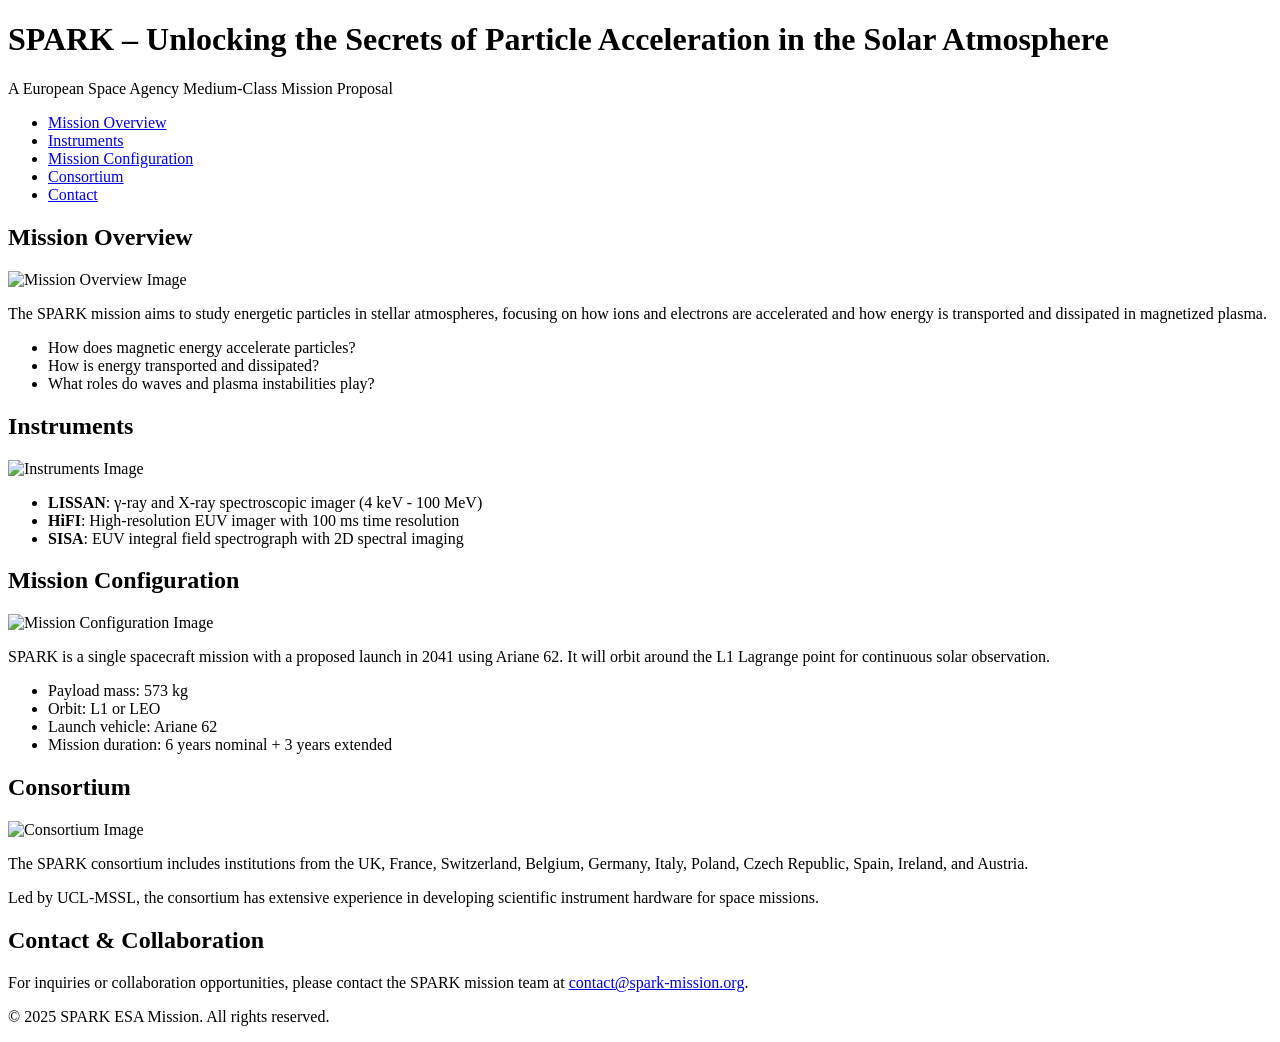
==== index.html @ cc2f571e "Add files via upload" ====
<!DOCTYPE html>
<html lang="en">
<head>
    <meta charset="UTF-8">
    <title>SPARK ESA Mission</title>
    <meta name="viewport" content="width=device-width, initial-scale=1.0">
    <link rel="stylesheet" href="assets/css/style.css">
</head>
<body>
    <header>
        <h1>SPARK – Unlocking the Secrets of Particle Acceleration in the Solar Atmosphere</h1>
        <p>A European Space Agency Medium-Class Mission Proposal</p>
    </header>

    <nav>
        <ul>
            <li><a href="#overview">Mission Overview</a></li>
            <li><a href="#instruments">Instruments</a></li>
            <li><a href="#configuration">Mission Configuration</a></li>
            <li><a href="#consortium">Consortium</a></li>
            <li><a href="#contact">Contact</a></li>
        </ul>
    </nav>

    <section id="overview">
        <h2>Mission Overview</h2>
        <img src="assets/images/placeholder_overview.jpg" alt="Mission Overview Image">
        <p>The SPARK mission aims to study energetic particles in stellar atmospheres, focusing on how ions and electrons are accelerated and how energy is transported and dissipated in magnetized plasma.</p>
        <ul>
            <li>How does magnetic energy accelerate particles?</li>
            <li>How is energy transported and dissipated?</li>
            <li>What roles do waves and plasma instabilities play?</li>
        </ul>
    </section>

    <section id="instruments">
        <h2>Instruments</h2>
        <img src="assets/images/placeholder_instruments.jpg" alt="Instruments Image">
        <ul>
            <li><strong>LISSAN</strong>: γ-ray and X-ray spectroscopic imager (4 keV - 100 MeV)</li>
            <li><strong>HiFI</strong>: High-resolution EUV imager with 100 ms time resolution</li>
            <li><strong>SISA</strong>: EUV integral field spectrograph with 2D spectral imaging</li>
        </ul>
    </section>

    <section id="configuration">
        <h2>Mission Configuration</h2>
        <img src="assets/images/placeholder_configuration.jpg" alt="Mission Configuration Image">
        <p>SPARK is a single spacecraft mission with a proposed launch in 2041 using Ariane 62. It will orbit around the L1 Lagrange point for continuous solar observation.</p>
        <ul>
            <li>Payload mass: 573 kg</li>
            <li>Orbit: L1 or LEO</li>
            <li>Launch vehicle: Ariane 62</li>
            <li>Mission duration: 6 years nominal + 3 years extended</li>
        </ul>
    </section>

    <section id="consortium">
        <h2>Consortium</h2>
        <img src="assets/images/placeholder_consortium.jpg" alt="Consortium Image">
        <p>The SPARK consortium includes institutions from the UK, France, Switzerland, Belgium, Germany, Italy, Poland, Czech Republic, Spain, Ireland, and Austria.</p>
        <p>Led by UCL-MSSL, the consortium has extensive experience in developing scientific instrument hardware for space missions.</p>
    </section>

    <section id="contact">
        <h2>Contact & Collaboration</h2>
        <p>For inquiries or collaboration opportunities, please contact the SPARK mission team at <a href="mailto:contact@spark-mission.org">contact@spark-mission.org</a>.</p>
    </section>

    <footer>
        <p>&copy; 2025 SPARK ESA Mission. All rights reserved.</p>
    </footer>

    <script src="assets/js/script.js"></script>
</body>
</html>
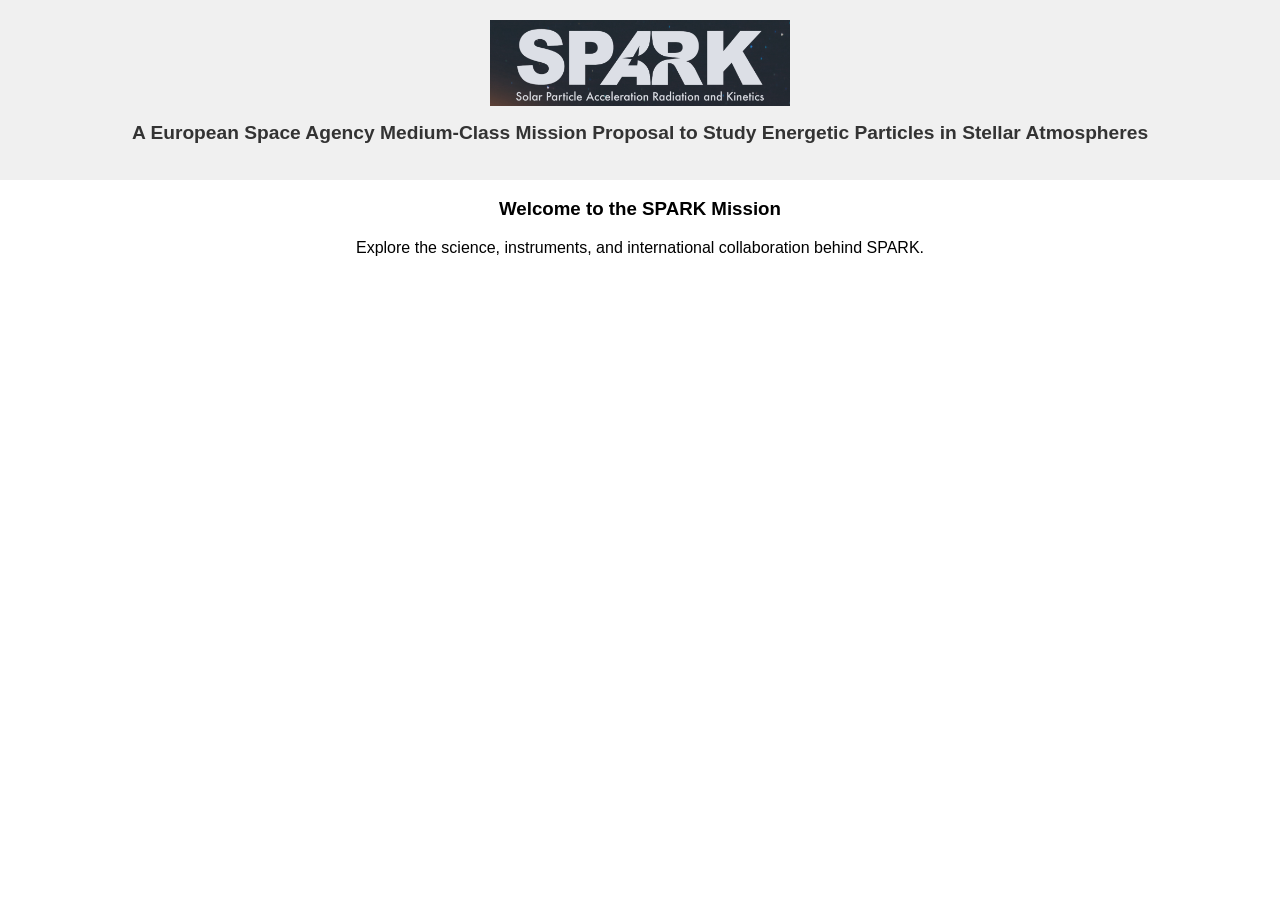
==== commit ae3b440a: "Add files via upload" ====
--- a/index.html
+++ b/index.html
@@ -2,75 +2,19 @@
 <html lang="en">
 <head>
     <meta charset="UTF-8">
-    <title>SPARK ESA Mission</title>
-    <meta name="viewport" content="width=device-width, initial-scale=1.0">
+    <title>SPARK Mission</title>
     <link rel="stylesheet" href="assets/css/style.css">
 </head>
 <body>
     <header>
-        <h1>SPARK – Unlocking the Secrets of Particle Acceleration in the Solar Atmosphere</h1>
-        <p>A European Space Agency Medium-Class Mission Proposal</p>
+        <img src="assets/images/logo.png" alt="SPARK Logo" class="logo">
+        <h2 class="tagline">A European Space Agency Medium-Class Mission Proposal to Study Energetic Particles in Stellar Atmospheres</h2>
     </header>
-
-    <nav>
-        <ul>
-            <li><a href="#overview">Mission Overview</a></li>
-            <li><a href="#instruments">Instruments</a></li>
-            <li><a href="#configuration">Mission Configuration</a></li>
-            <li><a href="#consortium">Consortium</a></li>
-            <li><a href="#contact">Contact</a></li>
-        </ul>
-    </nav>
-
-    <section id="overview">
-        <h2>Mission Overview</h2>
-        <img src="assets/images/placeholder_overview.jpg" alt="Mission Overview Image">
-        <p>The SPARK mission aims to study energetic particles in stellar atmospheres, focusing on how ions and electrons are accelerated and how energy is transported and dissipated in magnetized plasma.</p>
-        <ul>
-            <li>How does magnetic energy accelerate particles?</li>
-            <li>How is energy transported and dissipated?</li>
-            <li>What roles do waves and plasma instabilities play?</li>
-        </ul>
-    </section>
-
-    <section id="instruments">
-        <h2>Instruments</h2>
-        <img src="assets/images/placeholder_instruments.jpg" alt="Instruments Image">
-        <ul>
-            <li><strong>LISSAN</strong>: γ-ray and X-ray spectroscopic imager (4 keV - 100 MeV)</li>
-            <li><strong>HiFI</strong>: High-resolution EUV imager with 100 ms time resolution</li>
-            <li><strong>SISA</strong>: EUV integral field spectrograph with 2D spectral imaging</li>
-        </ul>
-    </section>
-
-    <section id="configuration">
-        <h2>Mission Configuration</h2>
-        <img src="assets/images/placeholder_configuration.jpg" alt="Mission Configuration Image">
-        <p>SPARK is a single spacecraft mission with a proposed launch in 2041 using Ariane 62. It will orbit around the L1 Lagrange point for continuous solar observation.</p>
-        <ul>
-            <li>Payload mass: 573 kg</li>
-            <li>Orbit: L1 or LEO</li>
-            <li>Launch vehicle: Ariane 62</li>
-            <li>Mission duration: 6 years nominal + 3 years extended</li>
-        </ul>
-    </section>
-
-    <section id="consortium">
-        <h2>Consortium</h2>
-        <img src="assets/images/placeholder_consortium.jpg" alt="Consortium Image">
-        <p>The SPARK consortium includes institutions from the UK, France, Switzerland, Belgium, Germany, Italy, Poland, Czech Republic, Spain, Ireland, and Austria.</p>
-        <p>Led by UCL-MSSL, the consortium has extensive experience in developing scientific instrument hardware for space missions.</p>
-    </section>
-
-    <section id="contact">
-        <h2>Contact & Collaboration</h2>
-        <p>For inquiries or collaboration opportunities, please contact the SPARK mission team at <a href="mailto:contact@spark-mission.org">contact@spark-mission.org</a>.</p>
-    </section>
-
-    <footer>
-        <p>&copy; 2025 SPARK ESA Mission. All rights reserved.</p>
-    </footer>
-
-    <script src="assets/js/script.js"></script>
+    <main>
+        <section>
+            <h3>Welcome to the SPARK Mission</h3>
+            <p>Explore the science, instruments, and international collaboration behind SPARK.</p>
+        </section>
+    </main>
 </body>
 </html>
--- a/assets/css/style.css
+++ b/assets/css/style.css
@@ -0,0 +1,21 @@
+
+body {
+    font-family: Arial, sans-serif;
+    margin: 0;
+    padding: 0;
+    text-align: center;
+}
+header {
+    padding: 20px;
+    background-color: #f0f0f0;
+}
+.logo {
+    max-width: 300px;
+    height: auto;
+    display: block;
+    margin: 0 auto 10px auto;
+}
+.tagline {
+    font-size: 1.2em;
+    color: #333;
+}
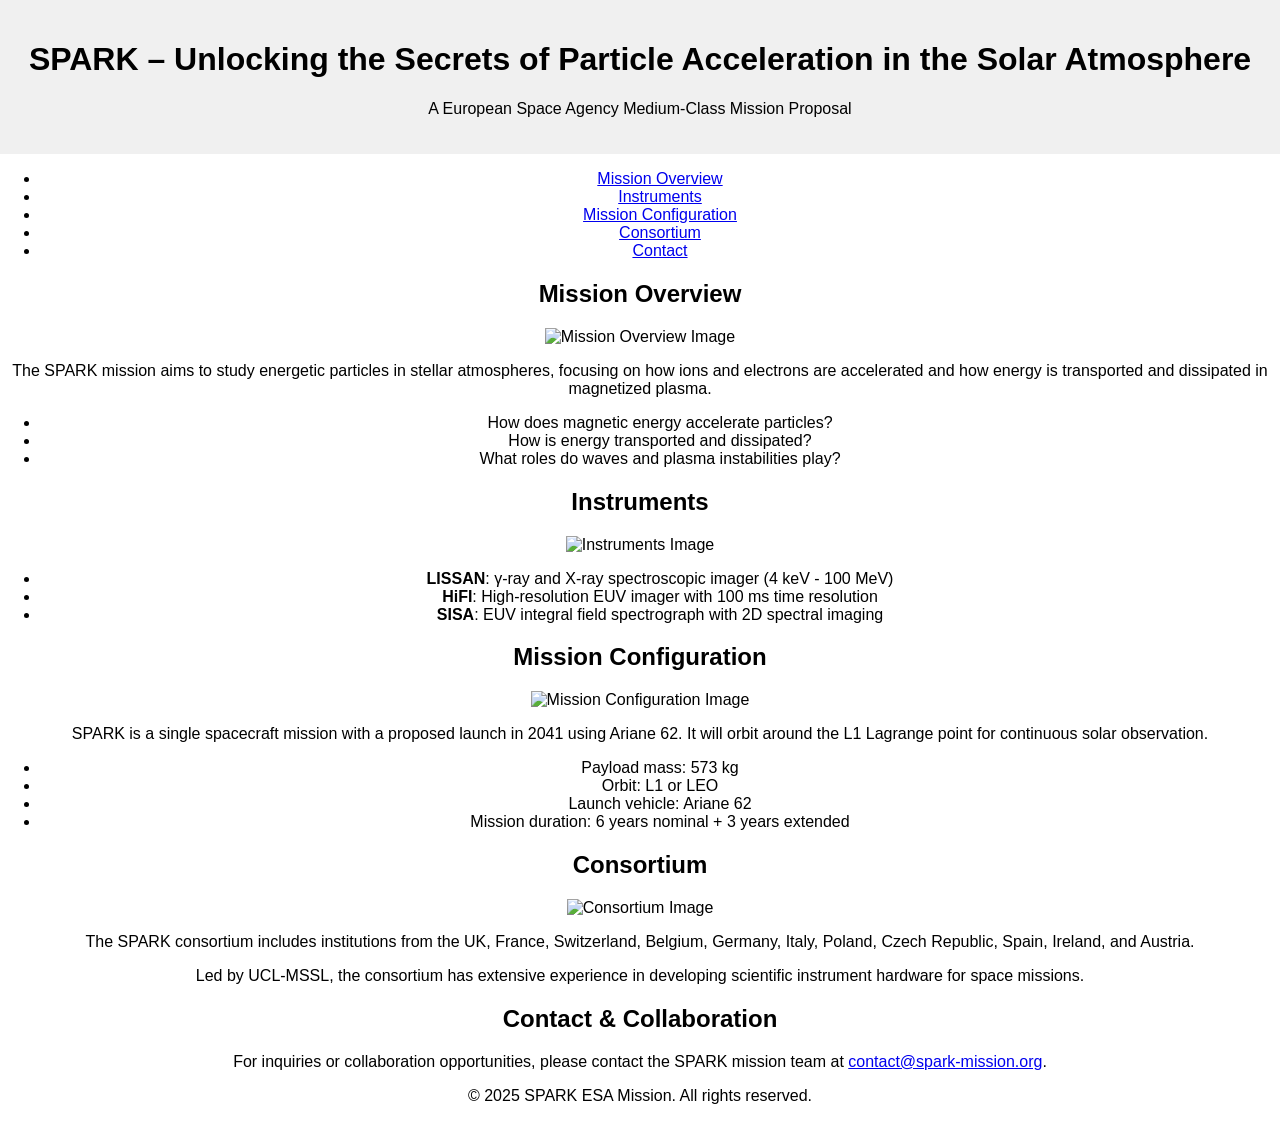
==== commit 3af3474e: "Add files via upload" ====
--- a/index.html
+++ b/index.html
@@ -2,19 +2,75 @@
 <html lang="en">
 <head>
     <meta charset="UTF-8">
-    <title>SPARK Mission</title>
+    <title>SPARK ESA Mission</title>
+    <meta name="viewport" content="width=device-width, initial-scale=1.0">
     <link rel="stylesheet" href="assets/css/style.css">
 </head>
 <body>
     <header>
-        <img src="assets/images/logo.png" alt="SPARK Logo" class="logo">
-        <h2 class="tagline">A European Space Agency Medium-Class Mission Proposal to Study Energetic Particles in Stellar Atmospheres</h2>
+        <h1>SPARK – Unlocking the Secrets of Particle Acceleration in the Solar Atmosphere</h1>
+        <p>A European Space Agency Medium-Class Mission Proposal</p>
     </header>
-    <main>
-        <section>
-            <h3>Welcome to the SPARK Mission</h3>
-            <p>Explore the science, instruments, and international collaboration behind SPARK.</p>
-        </section>
-    </main>
+
+    <nav>
+        <ul>
+            <li><a href="#overview">Mission Overview</a></li>
+            <li><a href="#instruments">Instruments</a></li>
+            <li><a href="#configuration">Mission Configuration</a></li>
+            <li><a href="#consortium">Consortium</a></li>
+            <li><a href="#contact">Contact</a></li>
+        </ul>
+    </nav>
+
+    <section id="overview">
+        <h2>Mission Overview</h2>
+        <img src="assets/images/placeholder_overview.jpg" alt="Mission Overview Image">
+        <p>The SPARK mission aims to study energetic particles in stellar atmospheres, focusing on how ions and electrons are accelerated and how energy is transported and dissipated in magnetized plasma.</p>
+        <ul>
+            <li>How does magnetic energy accelerate particles?</li>
+            <li>How is energy transported and dissipated?</li>
+            <li>What roles do waves and plasma instabilities play?</li>
+        </ul>
+    </section>
+
+    <section id="instruments">
+        <h2>Instruments</h2>
+        <img src="assets/images/placeholder_instruments.jpg" alt="Instruments Image">
+        <ul>
+            <li><strong>LISSAN</strong>: γ-ray and X-ray spectroscopic imager (4 keV - 100 MeV)</li>
+            <li><strong>HiFI</strong>: High-resolution EUV imager with 100 ms time resolution</li>
+            <li><strong>SISA</strong>: EUV integral field spectrograph with 2D spectral imaging</li>
+        </ul>
+    </section>
+
+    <section id="configuration">
+        <h2>Mission Configuration</h2>
+        <img src="assets/images/placeholder_configuration.jpg" alt="Mission Configuration Image">
+        <p>SPARK is a single spacecraft mission with a proposed launch in 2041 using Ariane 62. It will orbit around the L1 Lagrange point for continuous solar observation.</p>
+        <ul>
+            <li>Payload mass: 573 kg</li>
+            <li>Orbit: L1 or LEO</li>
+            <li>Launch vehicle: Ariane 62</li>
+            <li>Mission duration: 6 years nominal + 3 years extended</li>
+        </ul>
+    </section>
+
+    <section id="consortium">
+        <h2>Consortium</h2>
+        <img src="assets/images/placeholder_consortium.jpg" alt="Consortium Image">
+        <p>The SPARK consortium includes institutions from the UK, France, Switzerland, Belgium, Germany, Italy, Poland, Czech Republic, Spain, Ireland, and Austria.</p>
+        <p>Led by UCL-MSSL, the consortium has extensive experience in developing scientific instrument hardware for space missions.</p>
+    </section>
+
+    <section id="contact">
+        <h2>Contact & Collaboration</h2>
+        <p>For inquiries or collaboration opportunities, please contact the SPARK mission team at <a href="mailto:contact@spark-mission.org">contact@spark-mission.org</a>.</p>
+    </section>
+
+    <footer>
+        <p>&copy; 2025 SPARK ESA Mission. All rights reserved.</p>
+    </footer>
+
+    <script src="assets/js/script.js"></script>
 </body>
 </html>
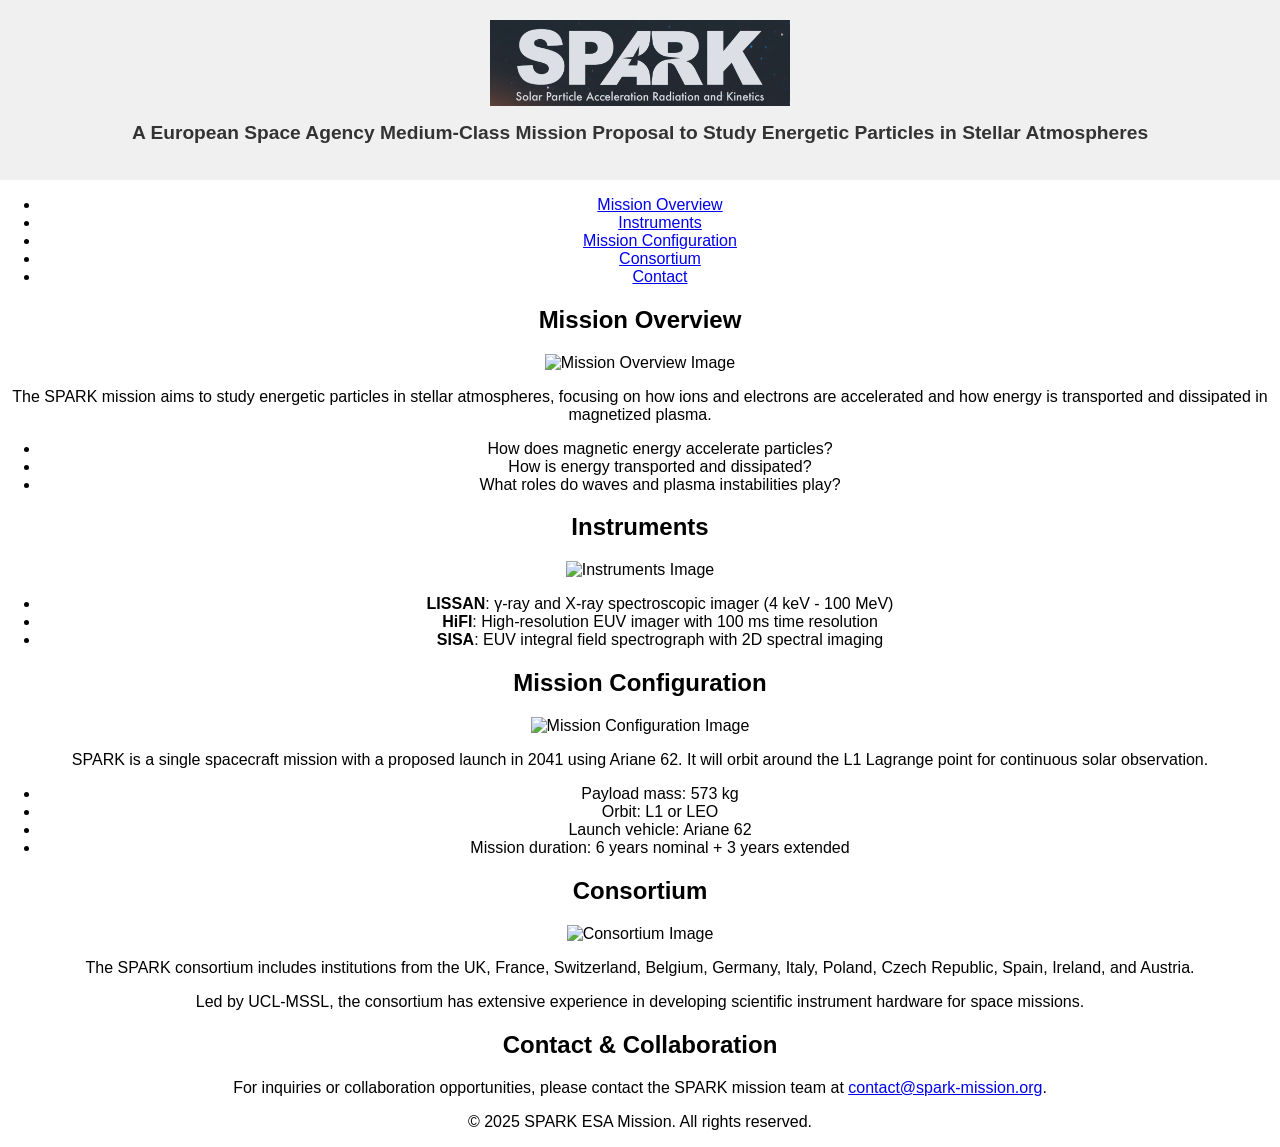
==== commit 00e339fe: "Revise header with logo and new tagline Updated header content to include logo and revised tagline." ====
--- a/index.html
+++ b/index.html
@@ -8,10 +8,9 @@
 </head>
 <body>
     <header>
-        <h1>SPARK – Unlocking the Secrets of Particle Acceleration in the Solar Atmosphere</h1>
-        <p>A European Space Agency Medium-Class Mission Proposal</p>
+        <img src="assets/images/logo.png" alt="SPARK Logo" class="logo">
+        <h2 class="tagline">A European Space Agency Medium-Class Mission Proposal to Study Energetic Particles in Stellar Atmospheres</h2>
     </header>
-
     <nav>
         <ul>
             <li><a href="#overview">Mission Overview</a></li>
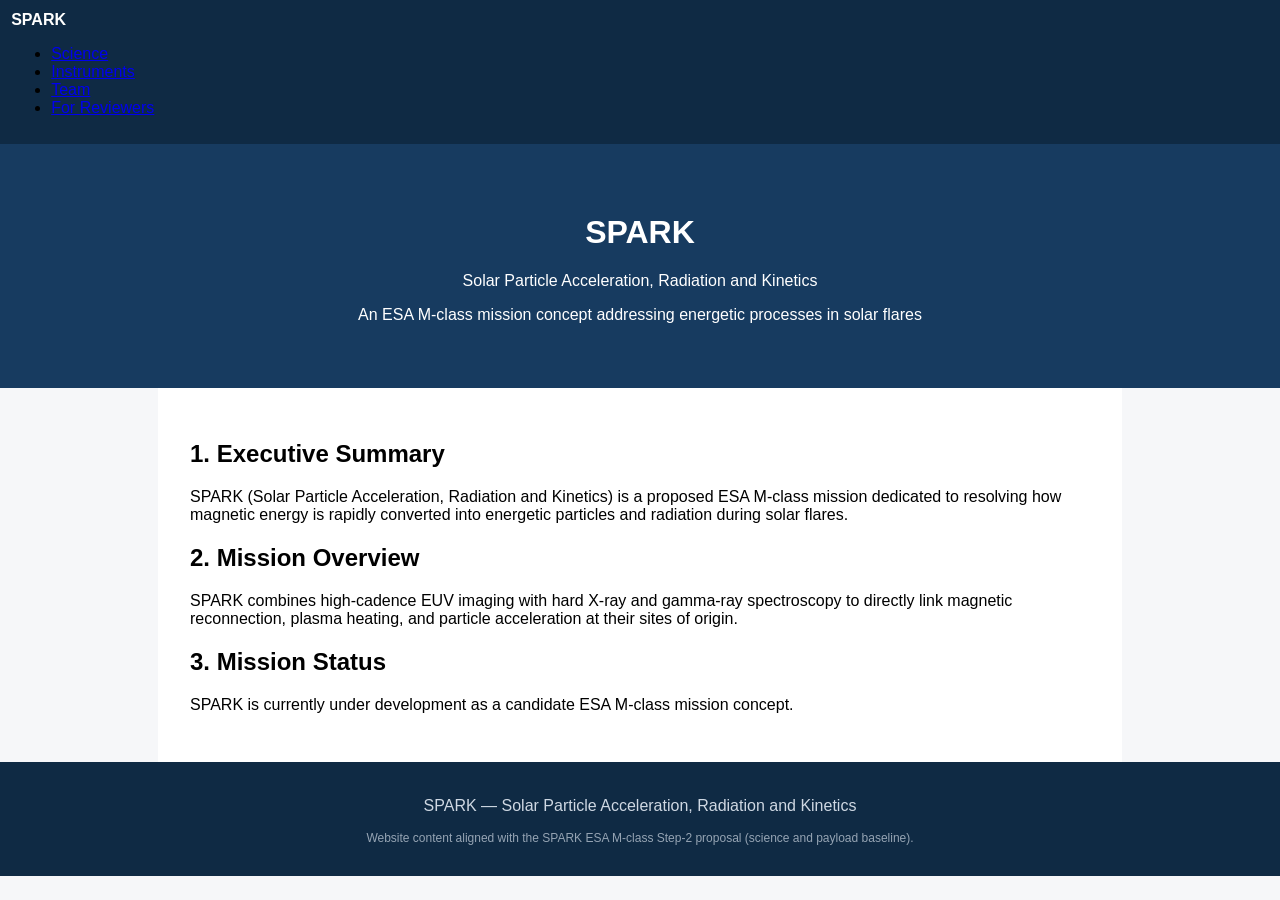
==== commit ffc8dd35: "Add files via upload" ====
--- a/index.html
+++ b/index.html
@@ -1,75 +1,46 @@
+
 <!DOCTYPE html>
 <html lang="en">
 <head>
-    <meta charset="UTF-8">
-    <title>SPARK ESA Mission</title>
-    <meta name="viewport" content="width=device-width, initial-scale=1.0">
-    <link rel="stylesheet" href="assets/css/style.css">
+<meta charset="UTF-8">
+<meta name="viewport" content="width=device-width, initial-scale=1">
+<title>SPARK — ESA M-class Mission Concept</title>
+<link rel="stylesheet" href="assets/style.css">
 </head>
 <body>
-    <header>
-        <img src="assets/images/logo.png" alt="SPARK Logo" class="logo">
-        <h2 class="tagline">A European Space Agency Medium-Class Mission Proposal to Study Energetic Particles in Stellar Atmospheres</h2>
-    </header>
-    <nav>
-        <ul>
-            <li><a href="#overview">Mission Overview</a></li>
-            <li><a href="#instruments">Instruments</a></li>
-            <li><a href="#configuration">Mission Configuration</a></li>
-            <li><a href="#consortium">Consortium</a></li>
-            <li><a href="#contact">Contact</a></li>
-        </ul>
-    </nav>
-
-    <section id="overview">
-        <h2>Mission Overview</h2>
-        <img src="assets/images/placeholder_overview.jpg" alt="Mission Overview Image">
-        <p>The SPARK mission aims to study energetic particles in stellar atmospheres, focusing on how ions and electrons are accelerated and how energy is transported and dissipated in magnetized plasma.</p>
-        <ul>
-            <li>How does magnetic energy accelerate particles?</li>
-            <li>How is energy transported and dissipated?</li>
-            <li>What roles do waves and plasma instabilities play?</li>
-        </ul>
-    </section>
-
-    <section id="instruments">
-        <h2>Instruments</h2>
-        <img src="assets/images/placeholder_instruments.jpg" alt="Instruments Image">
-        <ul>
-            <li><strong>LISSAN</strong>: γ-ray and X-ray spectroscopic imager (4 keV - 100 MeV)</li>
-            <li><strong>HiFI</strong>: High-resolution EUV imager with 100 ms time resolution</li>
-            <li><strong>SISA</strong>: EUV integral field spectrograph with 2D spectral imaging</li>
-        </ul>
-    </section>
-
-    <section id="configuration">
-        <h2>Mission Configuration</h2>
-        <img src="assets/images/placeholder_configuration.jpg" alt="Mission Configuration Image">
-        <p>SPARK is a single spacecraft mission with a proposed launch in 2041 using Ariane 62. It will orbit around the L1 Lagrange point for continuous solar observation.</p>
-        <ul>
-            <li>Payload mass: 573 kg</li>
-            <li>Orbit: L1 or LEO</li>
-            <li>Launch vehicle: Ariane 62</li>
-            <li>Mission duration: 6 years nominal + 3 years extended</li>
-        </ul>
-    </section>
-
-    <section id="consortium">
-        <h2>Consortium</h2>
-        <img src="assets/images/placeholder_consortium.jpg" alt="Consortium Image">
-        <p>The SPARK consortium includes institutions from the UK, France, Switzerland, Belgium, Germany, Italy, Poland, Czech Republic, Spain, Ireland, and Austria.</p>
-        <p>Led by UCL-MSSL, the consortium has extensive experience in developing scientific instrument hardware for space missions.</p>
-    </section>
-
-    <section id="contact">
-        <h2>Contact & Collaboration</h2>
-        <p>For inquiries or collaboration opportunities, please contact the SPARK mission team at <a href="mailto:contact@spark-mission.org">contact@spark-mission.org</a>.</p>
-    </section>
-
-    <footer>
-        <p>&copy; 2025 SPARK ESA Mission. All rights reserved.</p>
-    </footer>
-
-    <script src="assets/js/script.js"></script>
+<nav class="navbar">
+  <div class="nav-container">
+    <a class="brand" href="index.html">SPARK</a>
+    <ul class="nav-links">
+      <li><a href="science.html">Science</a></li>
+      <li><a href="instruments.html">Instruments</a></li>
+      <li><a href="team.html">Team</a></li>
+      <li><a href="reviewers.html">For Reviewers</a></li>
+    </ul>
+  </div>
+</nav>
+<header class="hero">
+<h1>SPARK</h1>
+<p class="subtitle">Solar Particle Acceleration, Radiation and Kinetics</p>
+<p>An ESA M-class mission concept addressing energetic processes in solar flares</p>
+</header>
+<main>
+<section>
+<h2>1. Executive Summary</h2>
+<p>SPARK (Solar Particle Acceleration, Radiation and Kinetics) is a proposed ESA M-class mission dedicated to resolving how magnetic energy is rapidly converted into energetic particles and radiation during solar flares.</p>
+</section>
+<section>
+<h2>2. Mission Overview</h2>
+<p>SPARK combines high-cadence EUV imaging with hard X-ray and gamma-ray spectroscopy to directly link magnetic reconnection, plasma heating, and particle acceleration at their sites of origin.</p>
+</section>
+<section id="status">
+<h2>3. Mission Status</h2>
+<p>SPARK is currently under development as a candidate ESA M-class mission concept.</p>
+</section>
+</main>
+<footer>
+<p>SPARK — Solar Particle Acceleration, Radiation and Kinetics</p>
+<p class="smallprint">Website content aligned with the SPARK ESA M-class Step-2 proposal (science and payload baseline).</p>
+</footer>
 </body>
 </html>
--- a/assets/style.css
+++ b/assets/style.css
@@ -0,0 +1,8 @@
+
+body{font-family:Arial,Helvetica,sans-serif;background:#f6f7f9;margin:0}
+.navbar{background:#0f2a44;padding:0.7rem}
+.brand{color:#fff;text-decoration:none;font-weight:bold}
+.hero{background:#173b60;color:#fff;padding:3rem;text-align:center}
+main{background:#fff;max-width:900px;margin:auto;padding:2rem}
+footer{background:#0f2a44;color:#cfd8e3;text-align:center;padding:1.2rem}
+.smallprint{font-size:0.75rem;opacity:0.7}
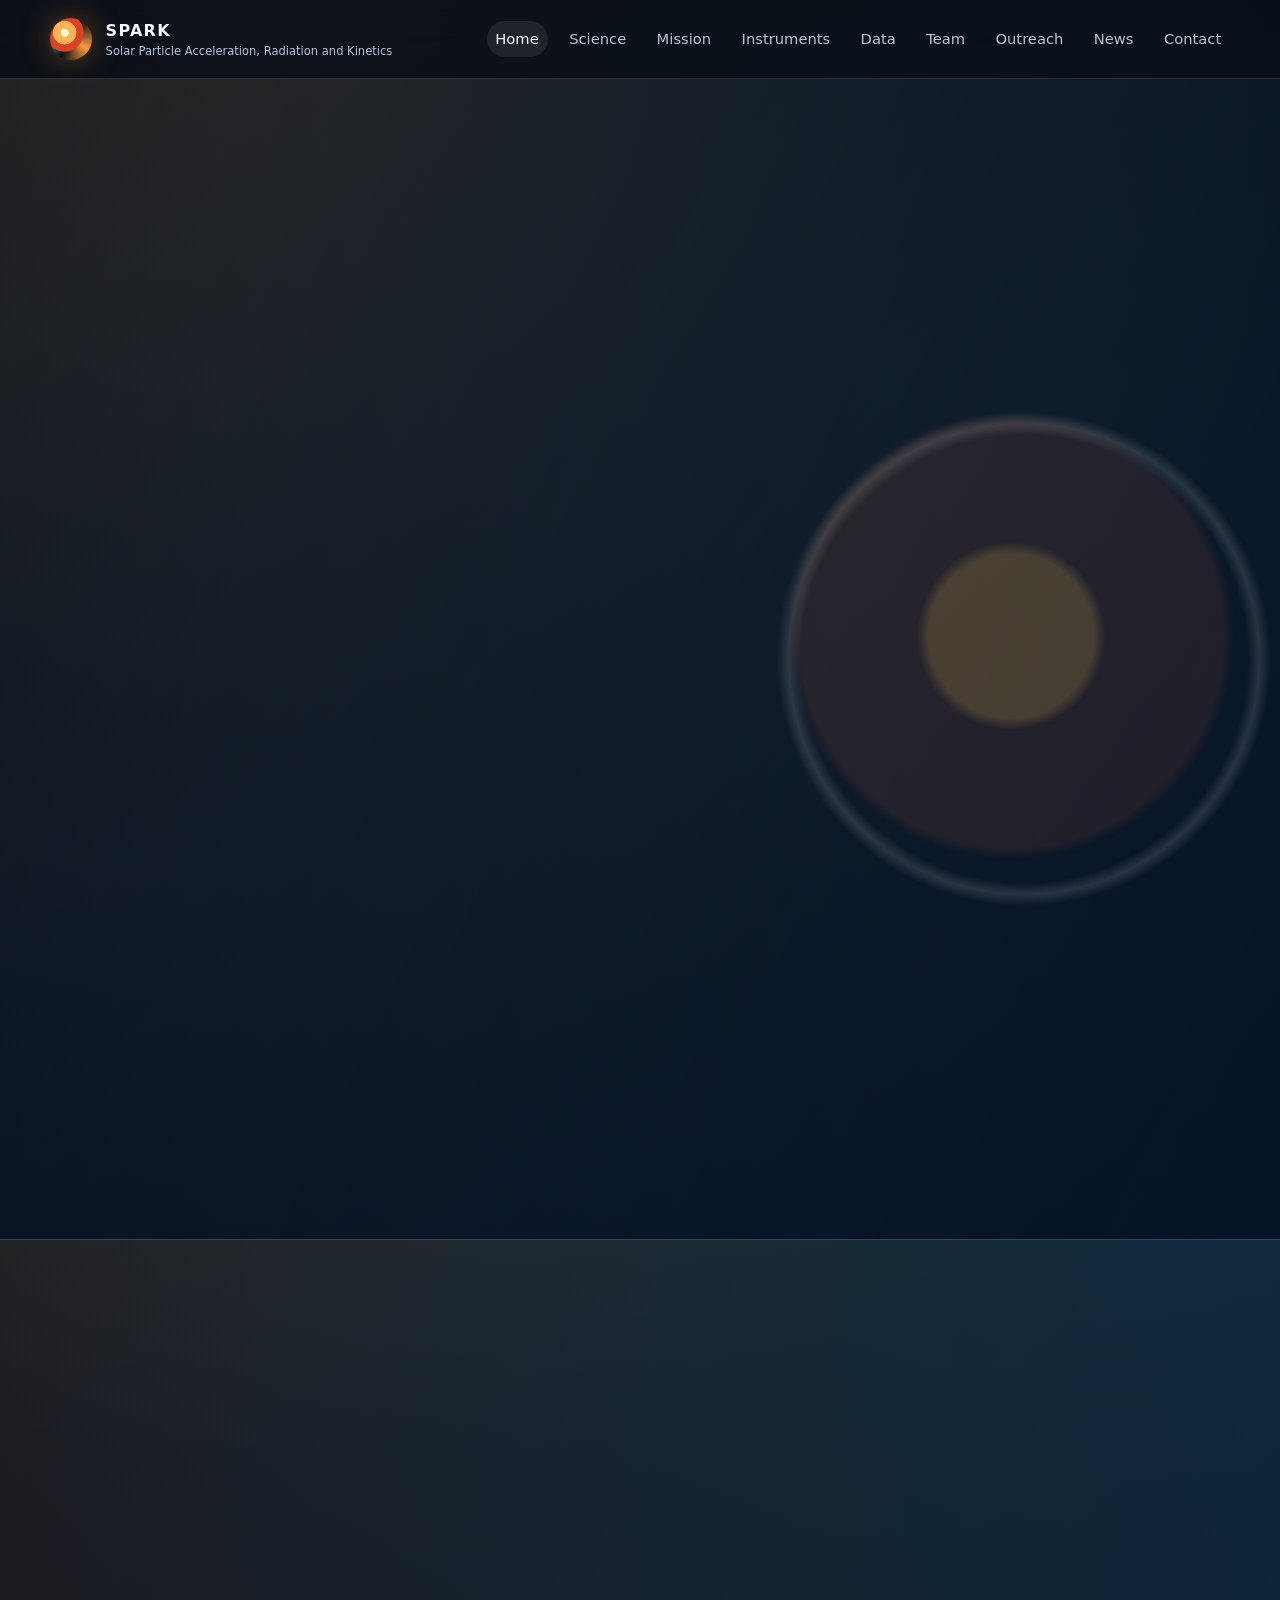
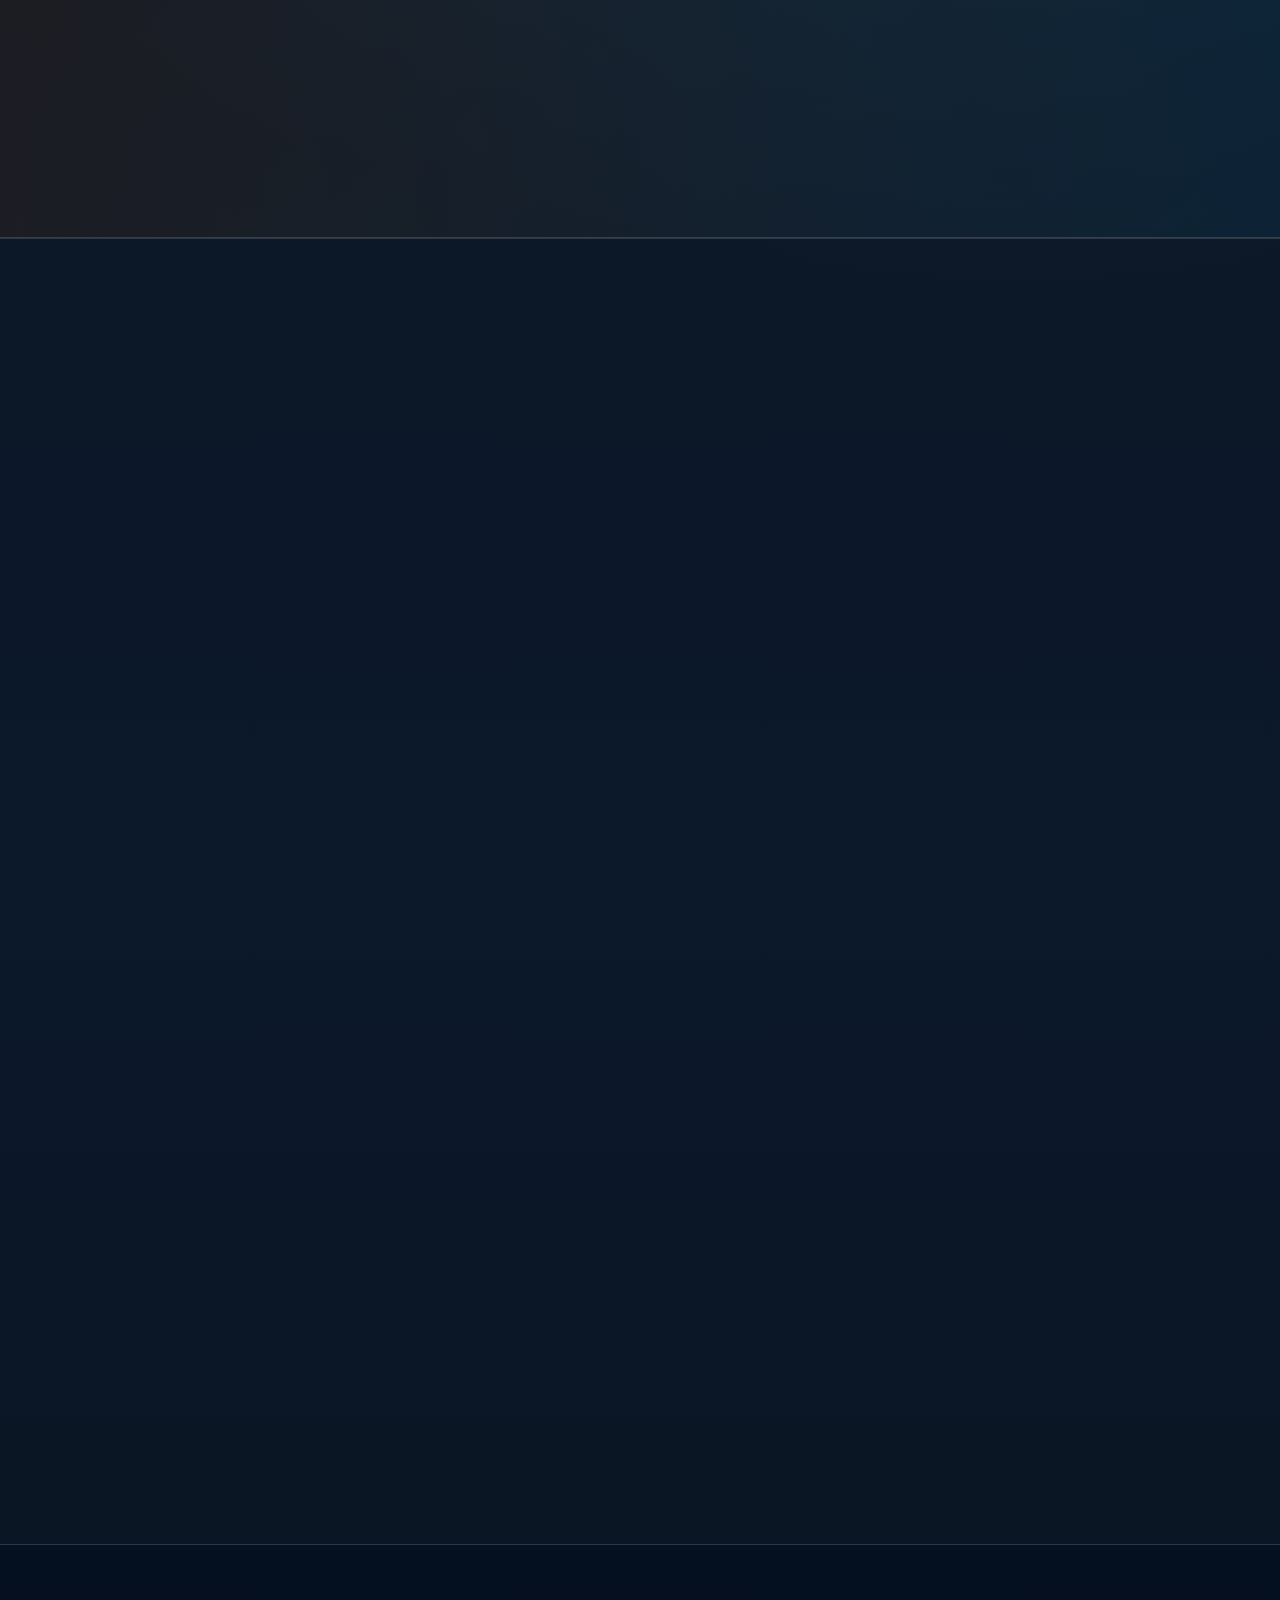
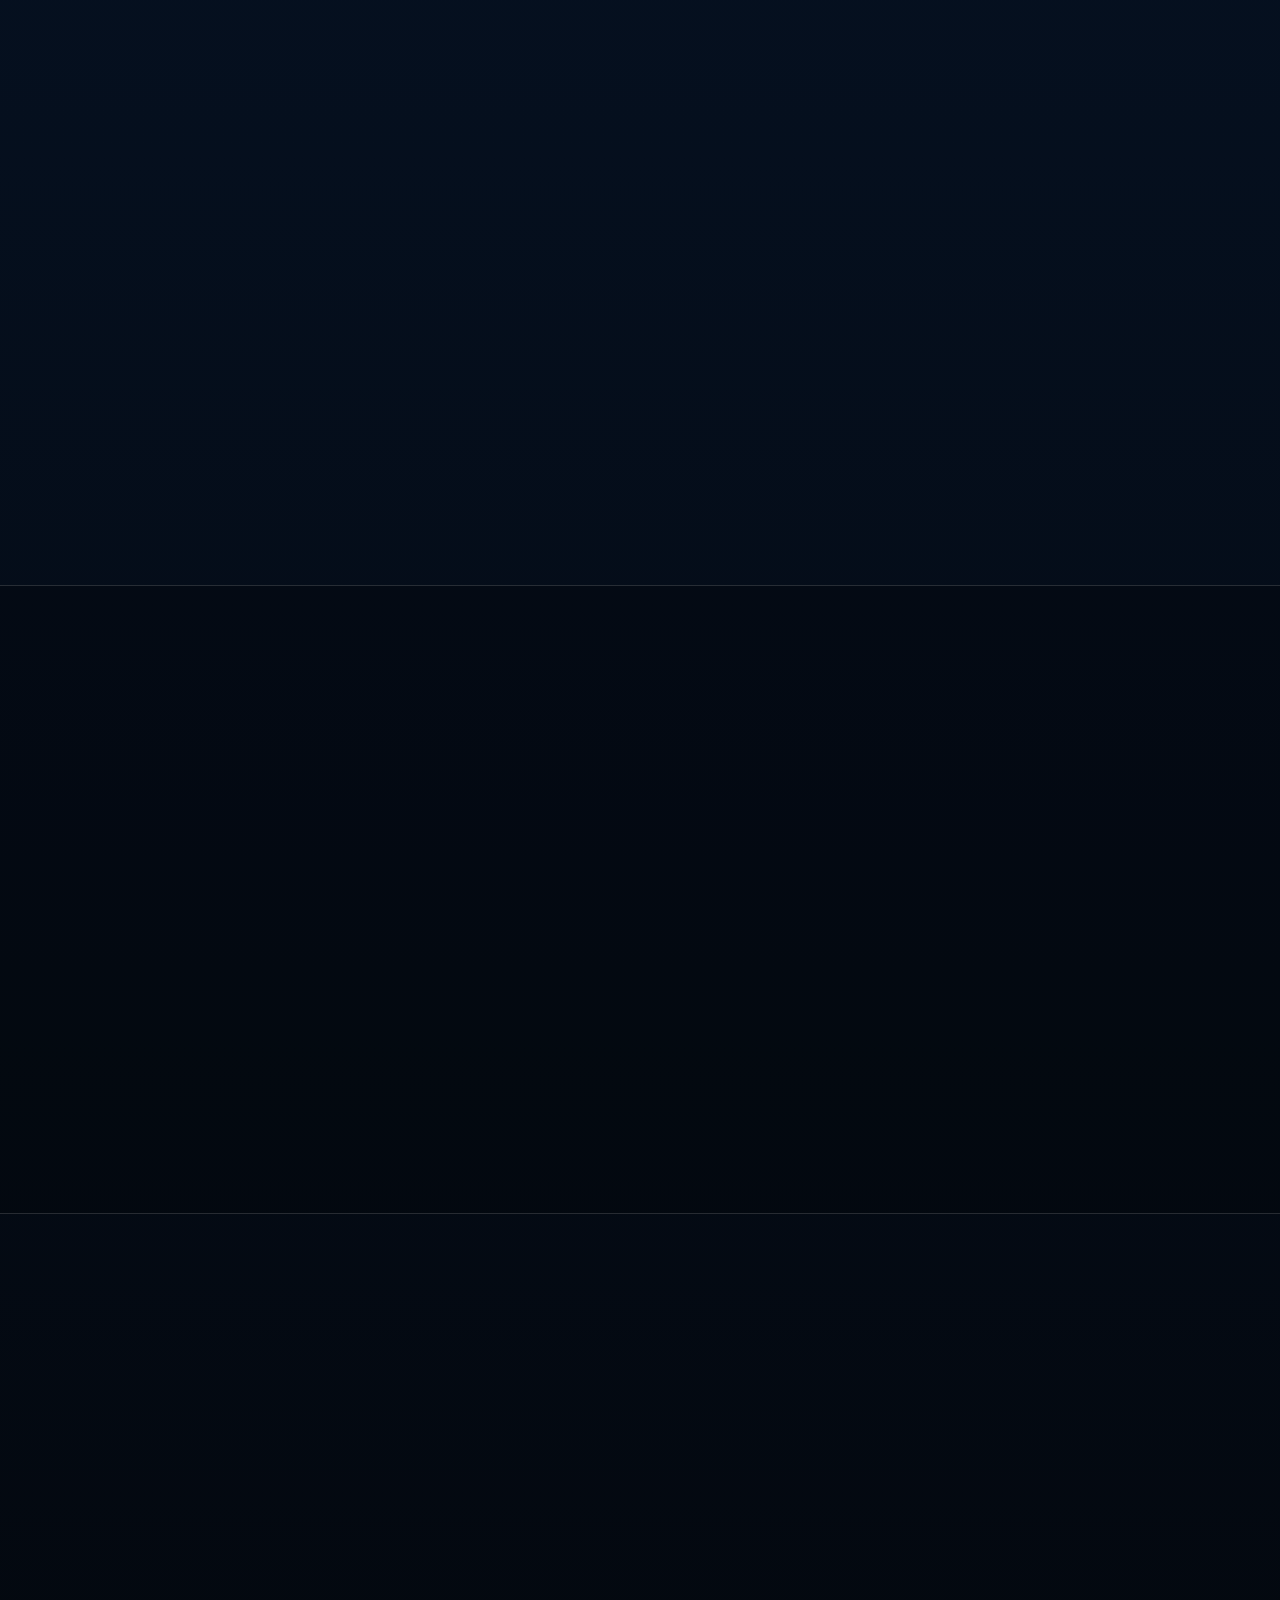
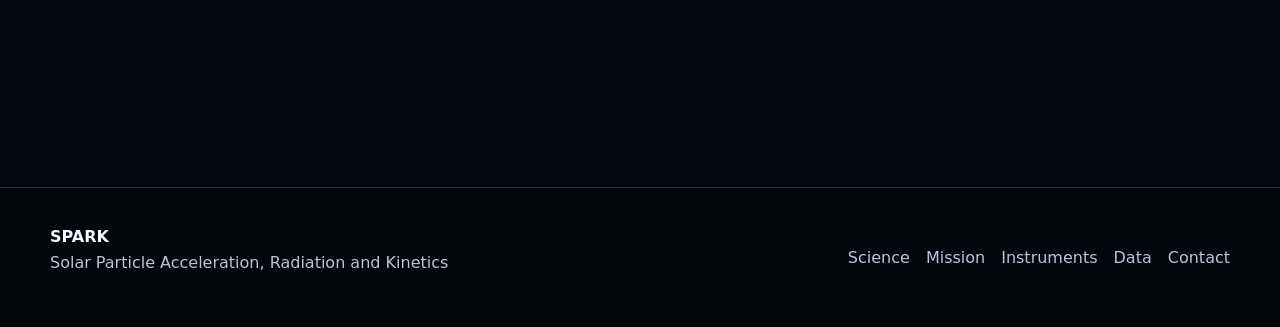
==== commit fbe47242: "Add files via upload" ====
--- a/index.html
+++ b/index.html
@@ -1,46 +1,8 @@
-
-<!DOCTYPE html>
-<html lang="en">
-<head>
-<meta charset="UTF-8">
-<meta name="viewport" content="width=device-width, initial-scale=1">
-<title>SPARK — ESA M-class Mission Concept</title>
-<link rel="stylesheet" href="assets/style.css">
-</head>
-<body>
-<nav class="navbar">
-  <div class="nav-container">
-    <a class="brand" href="index.html">SPARK</a>
-    <ul class="nav-links">
-      <li><a href="science.html">Science</a></li>
-      <li><a href="instruments.html">Instruments</a></li>
-      <li><a href="team.html">Team</a></li>
-      <li><a href="reviewers.html">For Reviewers</a></li>
-    </ul>
-  </div>
-</nav>
-<header class="hero">
-<h1>SPARK</h1>
-<p class="subtitle">Solar Particle Acceleration, Radiation and Kinetics</p>
-<p>An ESA M-class mission concept addressing energetic processes in solar flares</p>
-</header>
-<main>
-<section>
-<h2>1. Executive Summary</h2>
-<p>SPARK (Solar Particle Acceleration, Radiation and Kinetics) is a proposed ESA M-class mission dedicated to resolving how magnetic energy is rapidly converted into energetic particles and radiation during solar flares.</p>
-</section>
-<section>
-<h2>2. Mission Overview</h2>
-<p>SPARK combines high-cadence EUV imaging with hard X-ray and gamma-ray spectroscopy to directly link magnetic reconnection, plasma heating, and particle acceleration at their sites of origin.</p>
-</section>
-<section id="status">
-<h2>3. Mission Status</h2>
-<p>SPARK is currently under development as a candidate ESA M-class mission concept.</p>
-</section>
-</main>
-<footer>
-<p>SPARK — Solar Particle Acceleration, Radiation and Kinetics</p>
-<p class="smallprint">Website content aligned with the SPARK ESA M-class Step-2 proposal (science and payload baseline).</p>
-</footer>
-</body>
-</html>
+<!doctype html><html lang="en"><head><meta charset="utf-8"><meta name="viewport" content="width=device-width, initial-scale=1"><meta name="description" content="SPARK — Solar Particle Acceleration, Radiation and Kinetics: an ESA M-class mission concept studying solar flare particle acceleration."><meta name="theme-color" content="#061326"><meta property="og:title" content="SPARK Mission"><meta property="og:description" content="Resolving how magnetised plasmas convert stored energy into accelerated particles and heated plasma."><meta property="og:type" content="website"><meta property="og:image" content="assets/spark-og.svg"><title>SPARK Mission | Solar Particle Acceleration, Radiation and Kinetics</title><link rel="icon" href="assets/favicon.svg" type="image/svg+xml"><link rel="stylesheet" href="styles.css"></head><body><a class="skip-link" href="#main">Skip to content</a><header class="site-header"><nav class="nav" aria-label="Primary navigation"><a class="brand" href="index.html"><span class="brand-mark" aria-hidden="true"></span><span><strong>SPARK</strong><small>Solar Particle Acceleration, Radiation and Kinetics</small></span></a><button class="nav-toggle" type="button" aria-label="Toggle navigation" aria-expanded="false"><span></span><span></span><span></span></button><div class="nav-links"><a class="active" href="index.html">Home</a><a class="" href="science.html">Science</a><a class="" href="mission.html">Mission</a><a class="" href="instruments.html">Instruments</a><a class="" href="data.html">Data</a><a class="" href="team.html">Team</a><a class="" href="outreach.html">Outreach</a><a class="" href="news.html">News</a><a class="" href="contact.html">Contact</a></div></nav></header><main id="main">
+<section class="hero section"><div class="hero-orbit" aria-hidden="true"></div><div class="container hero-grid"><div class="hero-content reveal"><p class="eyebrow">ESA M-class mission concept</p><h1>Resolving how magnetised plasmas convert stored energy into accelerated particles and heated plasma.</h1><p class="lead">SPARK uses the Sun as a natural laboratory for one of the central problems in high-energy astrophysics: particle acceleration. By combining γ-ray and X-ray spectroscopy with high-cadence EUV imaging, SPARK will reveal how solar flares accelerate electrons and ions, transport energy, and restructure the solar atmosphere.</p><div class="button-row"><a class="button primary" href="science.html">Explore the science</a><a class="button secondary" href="instruments.html">View the instruments</a></div></div><aside class="mission-card reveal"><h2>SPARK</h2><p>Solar Particle Acceleration, Radiation and Kinetics</p><dl><div><dt>Science focus</dt><dd>Particle acceleration, radiation and kinetics in solar flares</dd></div><div><dt>Payload</dt><dd>LASSAN high-energy spectroscopy + HiFI EUV imaging</dd></div><div><dt>Orbit</dt><dd>Sun–Earth L1</dd></div><div><dt>Mission</dt><dd>4 years nominal + 3 years extended</dd></div></dl></aside></div></section>
+<section class="section intro-band"><div class="container narrow reveal"><p class="section-kicker">The core problem</p><h2>Solar flares release up to 10³² erg of magnetic energy in seconds, yet the mechanisms that accelerate electrons and ions remain unresolved.</h2><p>SPARK is designed to close the observational gap that has limited decisive tests of particle acceleration theory: incomplete ion diagnostics, insufficient γ-ray sensitivity, and flare imaging unable to capture the fastest dynamics without saturation.</p></div></section>
+<section class="section figure-showcase"><div class="container"><div class="section-heading reveal"><p class="section-kicker">Mission visual identity</p><h2>SPARK observes flares across EUV, X-rays and γ-rays</h2><p>Proposal figures and mission artwork now make the science-to-measurement story more immediate.</p></div><div class="figure-grid two"><figure class="site-figure reveal "><img src="assets/figures/spark-cover.png" alt="SPARK mission cover artwork showing the Sun, flare emission labelled EUV, gamma-rays and X-rays, and a spacecraft observing the event." loading="lazy"><figcaption>SPARK mission artwork: coordinated EUV, X-ray and γ-ray observations of solar flare energy release.</figcaption></figure><figure class="site-figure reveal "><img src="assets/figures/spacecraft-3d-view.png" alt="Annotated spacecraft rendering showing HiFI, LASSAN, DPU, STIX, radiator, guidance telescope, antenna and solar panels." loading="lazy"><figcaption>Notional spacecraft configuration showing the accommodation of HiFI, LASSAN and supporting spacecraft systems.</figcaption></figure></div></div></section>
+<section class="section"><div class="container"><div class="section-heading reveal"><p class="section-kicker">Science questions</p><h2>Three questions define the mission</h2></div><div class="cards three"><article class="card reveal"><span class="card-number">SQ1</span><h3>How are electrons and ions accelerated during solar flares?</h3><p>SPARK will compare electron and ion spectra, timing, composition and flare morphology to identify dominant acceleration mechanisms.</p></article><article class="card reveal"><span class="card-number">SQ2</span><h3>How is flare energy transported and dissipated?</h3><p>SPARK will map how energy moves from the corona into the chromosphere and transition region through particles, waves and conduction.</p></article><article class="card reveal"><span class="card-number">SQ3</span><h3>How do reconnection, waves and plasma instabilities interact?</h3><p>SPARK will resolve QPPs, plasmoids, current-sheet fragmentation, supra-arcade dynamics and coronal wave responses.</p></article></div></div></section>
+<section class="section dark-panel"><div class="container split"><div class="reveal"><p class="section-kicker">Transformative capability</p><h2>A measurement solar physics has never had</h2><p>For the first time, SPARK will combine time-resolved measurements of the complete non-thermal particle inventory from keV to GeV with multi-thermal plasma imaging at the spatial and temporal scales intrinsic to flare energy release.</p></div><div class="feature-list reveal"><div><strong>Particles</strong><span>Electron bremsstrahlung, nuclear γ-ray lines, pion-decay emission</span></div><div><strong>Plasma</strong><span>Ribbons, kernels, loops, waves, flows and post-flare cooling</span></div><div><strong>Timing</strong><span>Sub-second electron diagnostics and high-cadence EUV imaging</span></div><div><strong>Statistics</strong><span>Routine flare samples across Solar Cycle 27</span></div></div></div></section>
+<section class="section numbers-section"><div class="container"><div class="section-heading reveal"><p class="section-kicker">SPARK in numbers</p><h2>A concrete mission concept</h2></div><div class="number-grid reveal"><div><strong>2</strong><span>core instruments</span></div><div><strong>4</strong><span>EUV passbands</span></div><div><strong>0.5 s</strong><span>HiFI cadence</span></div><div><strong>0.28″</strong><span>HiFI resolution</span></div><div><strong>4 keV–&gt;100 MeV</strong><span>LASSAN coverage</span></div><div><strong>L1</strong><span>baseline orbit</span></div><div><strong>2041</strong><span>planned launch epoch</span></div><div><strong>7 years</strong><span>nominal + extension</span></div></div></div></section>
+</main><footer class="site-footer"><div class="container footer-grid"><div><strong>SPARK</strong><p>Solar Particle Acceleration, Radiation and Kinetics</p></div><div class="footer-links"><a href="science.html">Science</a><a href="mission.html">Mission</a><a href="instruments.html">Instruments</a><a href="data.html">Data</a><a href="contact.html">Contact</a></div></div></footer><script src="script.js"></script></body></html>
--- a/styles.css
+++ b/styles.css
@@ -0,0 +1 @@
+:root{--bg:#061326;--text:#f5f8ff;--muted:#b8c6d9;--line:rgba(255,255,255,.14);--panel:rgba(255,255,255,.075);--accent:#ff9b3d;--cyan:#54d6ff;--gold:#ffe0a7;--max:1180px;--radius:24px;--shadow:0 24px 80px rgba(0,0,0,.35)}*{box-sizing:border-box}html{scroll-behavior:smooth}body{margin:0;font-family:Inter,ui-sans-serif,system-ui,-apple-system,BlinkMacSystemFont,"Segoe UI",sans-serif;color:var(--text);background:radial-gradient(circle at 20% 0%,rgba(255,155,61,.16),transparent 28%),radial-gradient(circle at 80% 8%,rgba(84,214,255,.13),transparent 32%),linear-gradient(180deg,#050b15 0%,var(--bg) 48%,#03070d 100%);line-height:1.6}a{color:inherit;text-decoration:none}a:hover{color:var(--gold)}.skip-link{position:absolute;left:-999px;top:10px;background:var(--accent);color:#111;padding:.75rem 1rem;border-radius:999px;z-index:1000}.skip-link:focus{left:10px}.container{width:min(var(--max),calc(100% - 40px));margin-inline:auto}.narrow{max-width:880px}.site-header{position:sticky;top:0;z-index:100;backdrop-filter:blur(18px);background:rgba(5,11,21,.78);border-bottom:1px solid var(--line)}.nav{width:min(var(--max),calc(100% - 32px));margin-inline:auto;min-height:78px;display:flex;align-items:center;justify-content:space-between;gap:1rem}.brand{display:inline-flex;align-items:center;gap:.85rem}.brand strong{display:block;letter-spacing:.08em}.brand small{display:block;color:var(--muted);font-size:.72rem;margin-top:-.1rem}.brand-mark{width:42px;height:42px;border-radius:50%;background:radial-gradient(circle at 35% 35%,#fff7d6 0 10%,#ffb257 11% 30%,#d84225 31% 48%,transparent 50%),conic-gradient(from 120deg,var(--accent),transparent,var(--cyan),transparent,var(--accent));box-shadow:0 0 30px rgba(255,155,61,.35)}.nav-links{display:flex;align-items:center;gap:.8rem;color:var(--muted);font-size:.92rem;flex-wrap:wrap}.nav-links a{padding:.42rem .55rem;border-radius:999px}.nav-links a.active,.nav-links a:hover{background:rgba(255,255,255,.08);color:var(--text)}.nav-toggle{display:none;background:none;border:0;padding:.5rem}.nav-toggle span{display:block;width:24px;height:2px;background:var(--text);margin:5px 0}.section{padding:88px 0;position:relative}.hero{min-height:calc(100vh - 78px);display:grid;align-items:center;overflow:hidden}.hero-orbit{position:absolute;inset:0;background:radial-gradient(circle at 79% 48%,rgba(255,177,78,.26) 0 7%,rgba(255,107,61,.10) 8% 18%,transparent 19%),radial-gradient(circle at 80% 50%,transparent 0 19%,rgba(255,255,255,.13) 20%,transparent 21%),linear-gradient(115deg,rgba(6,19,38,.20),rgba(6,19,38,.93));opacity:.95}.hero-grid{display:grid;grid-template-columns:1.35fr .65fr;gap:3rem;align-items:center;position:relative}.page-hero{padding:120px 0 84px;background:linear-gradient(90deg,rgba(255,155,61,.09),rgba(84,214,255,.08));border-bottom:1px solid var(--line)}.eyebrow,.section-kicker,.date{color:var(--cyan);text-transform:uppercase;letter-spacing:.16em;font-weight:850;font-size:.78rem}h1,h2,h3{line-height:1.08;margin:0 0 1rem}h1{font-size:clamp(3rem,6.5vw,6.4rem);letter-spacing:-.06em}h2{font-size:clamp(2rem,4vw,3.7rem);letter-spacing:-.04em}h3{font-size:1.35rem}p{color:var(--muted);margin:0 0 1rem}.lead{font-size:clamp(1.14rem,2vw,1.45rem);max-width:830px;color:#d9e5f4}.button-row{display:flex;gap:1rem;flex-wrap:wrap;margin-top:2rem}.button{display:inline-flex;align-items:center;justify-content:center;min-height:48px;padding:0 1.15rem;border-radius:999px;font-weight:850}.button.primary{background:var(--accent);color:#130a02}.button.secondary{border:1px solid var(--line);background:rgba(255,255,255,.05)}.mission-card,.card,.instrument,.news-card,.contact-card,.timeline,.feature-list,.callout{background:var(--panel);border:1px solid var(--line);border-radius:var(--radius);box-shadow:var(--shadow)}.mission-card{padding:1.5rem}.mission-card h2{font-size:2.3rem}.mission-card dl{margin:1.5rem 0 0}.mission-card div{border-top:1px solid var(--line);padding:.9rem 0}.mission-card dt{color:var(--gold);font-weight:850}.mission-card dd{margin:0;color:var(--muted)}.intro-band{background:linear-gradient(90deg,rgba(255,155,61,.09),rgba(84,214,255,.08));border-block:1px solid var(--line)}.section-heading{max-width:880px;margin-bottom:2.5rem}.cards{display:grid;gap:1.25rem}.cards.three{grid-template-columns:repeat(3,1fr)}.cards.two{grid-template-columns:repeat(2,1fr)}.card{padding:1.4rem}.card-number{color:var(--accent);font-weight:900;font-size:.85rem;letter-spacing:.14em}.split{display:grid;grid-template-columns:1fr .85fr;gap:3rem;align-items:start}.dark-panel{background:rgba(0,0,0,.22);border-block:1px solid var(--line)}.timeline{padding:1.2rem}.timeline div{display:grid;grid-template-columns:115px 1fr;gap:1rem;padding:1rem 0;border-bottom:1px solid var(--line)}.timeline div:last-child{border-bottom:0}.timeline span{color:var(--accent);font-weight:900}.feature-list{padding:1rem}.feature-list div{padding:1rem;border-bottom:1px solid var(--line)}.feature-list div:last-child{border-bottom:0}.feature-list strong{display:block;color:var(--gold);font-size:1.05rem}.callout{padding:1.4rem;background:linear-gradient(145deg,rgba(255,155,61,.14),rgba(84,214,255,.09))}.number-grid{display:grid;grid-template-columns:repeat(4,1fr);gap:1px;background:var(--line);border:1px solid var(--line);border-radius:var(--radius);overflow:hidden;box-shadow:var(--shadow)}.number-grid div{background:rgba(6,19,38,.86);padding:1.4rem;min-height:125px}.number-grid strong{display:block;color:var(--accent);font-size:2rem;line-height:1.05}.instrument{padding:1.6rem}.instrument.big{min-height:100%}.instrument-icon{width:64px;height:64px;display:grid;place-items:center;border-radius:18px;margin-bottom:1.2rem;font-weight:900}.instrument-icon.gamma{background:rgba(255,155,61,.16);color:var(--gold)}.instrument-icon.euv{background:rgba(84,214,255,.14);color:var(--cyan)}.instrument-subtitle{color:var(--gold)}ul{color:var(--muted);padding-left:1.2rem}.traceability{display:grid;grid-template-columns:repeat(2,1fr);gap:1px;background:var(--line);border-radius:var(--radius);overflow:hidden;border:1px solid var(--line);box-shadow:var(--shadow)}.traceability div{background:rgba(6,19,38,.86);padding:1.2rem;display:grid;grid-template-columns:80px 1fr;gap:1rem}.traceability b{color:var(--accent)}.news-grid{display:grid;grid-template-columns:repeat(3,1fr);gap:1.25rem}.news-card{padding:1.35rem}.contact-card{padding:2rem;display:grid;grid-template-columns:1fr auto;gap:2rem;align-items:center}.contact-details a{color:var(--gold);font-weight:850}.figure-showcase{background:rgba(255,255,255,.025);border-block:1px solid var(--line)}.figure-grid{display:grid;gap:1.25rem}.figure-grid.two{grid-template-columns:repeat(2,1fr)}.site-figure{margin:0;background:rgba(255,255,255,.075);border:1px solid var(--line);border-radius:var(--radius);box-shadow:var(--shadow);overflow:hidden}.site-figure.wide{grid-column:1/-1}.site-figure img{display:block;width:100%;height:auto;background:#fff}.site-figure figcaption{padding:1rem 1.2rem;color:var(--muted);font-size:.95rem;border-top:1px solid var(--line)}.site-footer{padding:36px 0;border-top:1px solid var(--line);background:rgba(0,0,0,.3)}.footer-grid{display:flex;justify-content:space-between;gap:1rem;align-items:center}.footer-links{display:flex;gap:1rem;color:var(--muted);flex-wrap:wrap}.reveal{opacity:0;transform:translateY(18px);transition:opacity 700ms ease,transform 700ms ease}.reveal.visible{opacity:1;transform:translateY(0)}@media(prefers-reduced-motion:reduce){html{scroll-behavior:auto}.reveal{opacity:1;transform:none;transition:none}}@media(max-width:980px){.nav-toggle{display:block}.nav-links{position:absolute;inset:78px 16px auto;display:none;flex-direction:column;align-items:stretch;padding:1rem;background:rgba(5,11,21,.97);border:1px solid var(--line);border-radius:18px}.nav-links.open{display:flex}.hero-grid,.split,.contact-card{grid-template-columns:1fr}.cards.three,.cards.two,.news-grid,.traceability,.figure-grid.two{grid-template-columns:1fr}.number-grid{grid-template-columns:repeat(2,1fr)}.section{padding:68px 0}.footer-grid{flex-direction:column;align-items:flex-start}.site-figure.wide{grid-column:auto}}@media(max-width:560px){.container{width:min(var(--max),calc(100% - 28px))}.brand small{display:none}.timeline div,.traceability div{grid-template-columns:1fr;gap:.25rem}.number-grid{grid-template-columns:1fr}h1{font-size:2.85rem}.page-hero{padding:86px 0 58px}}
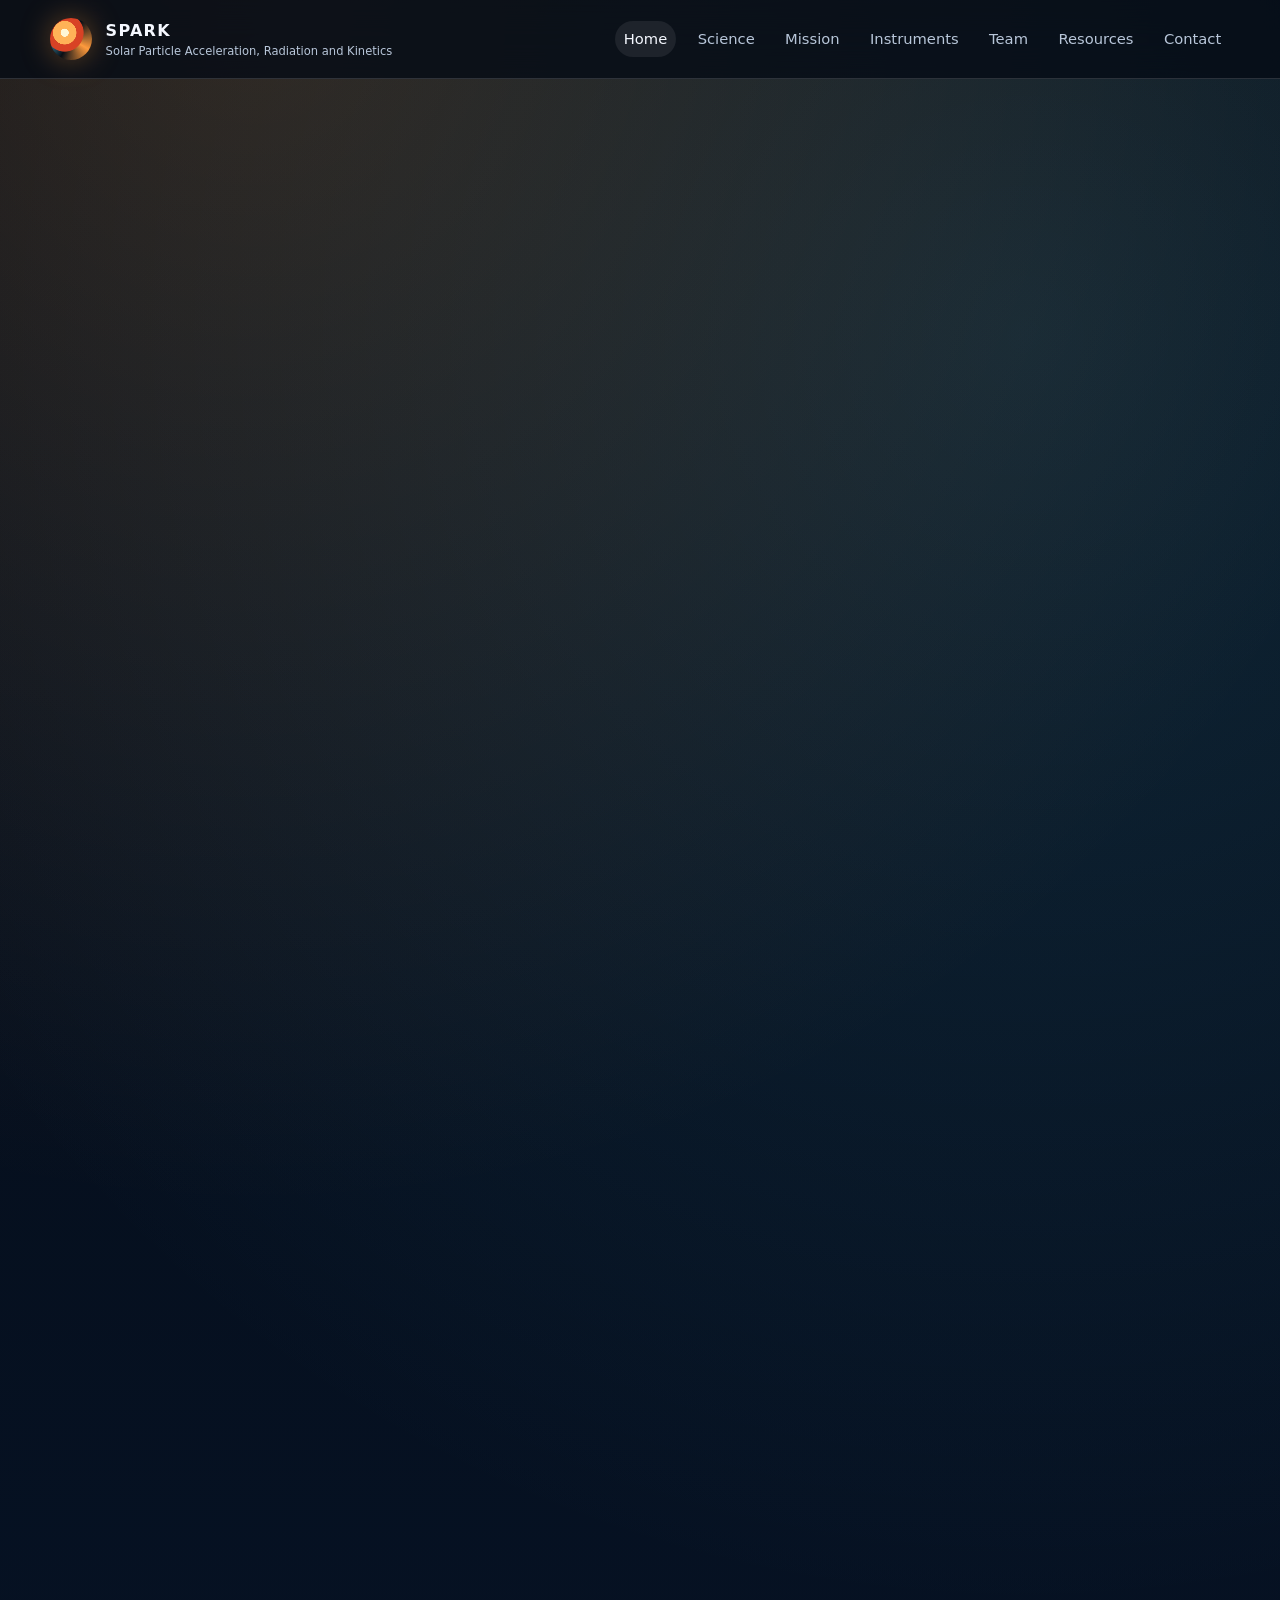
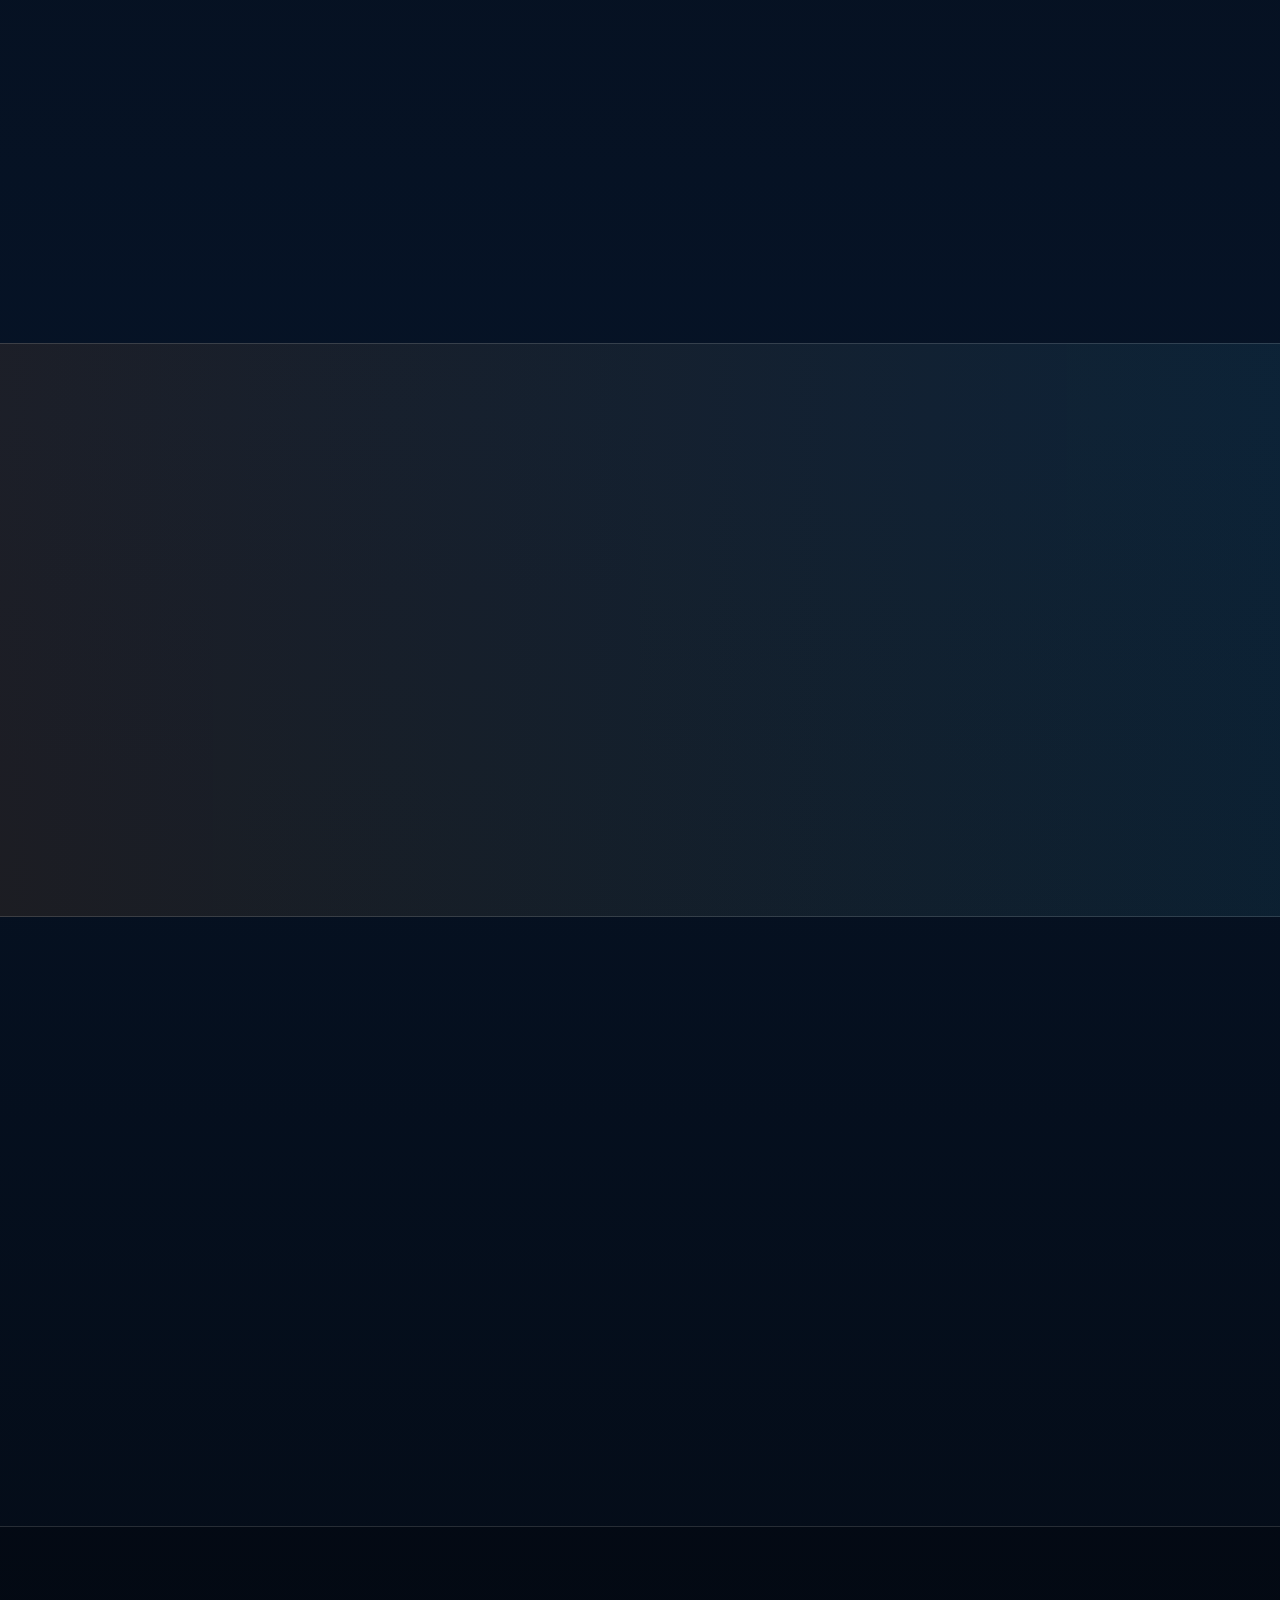
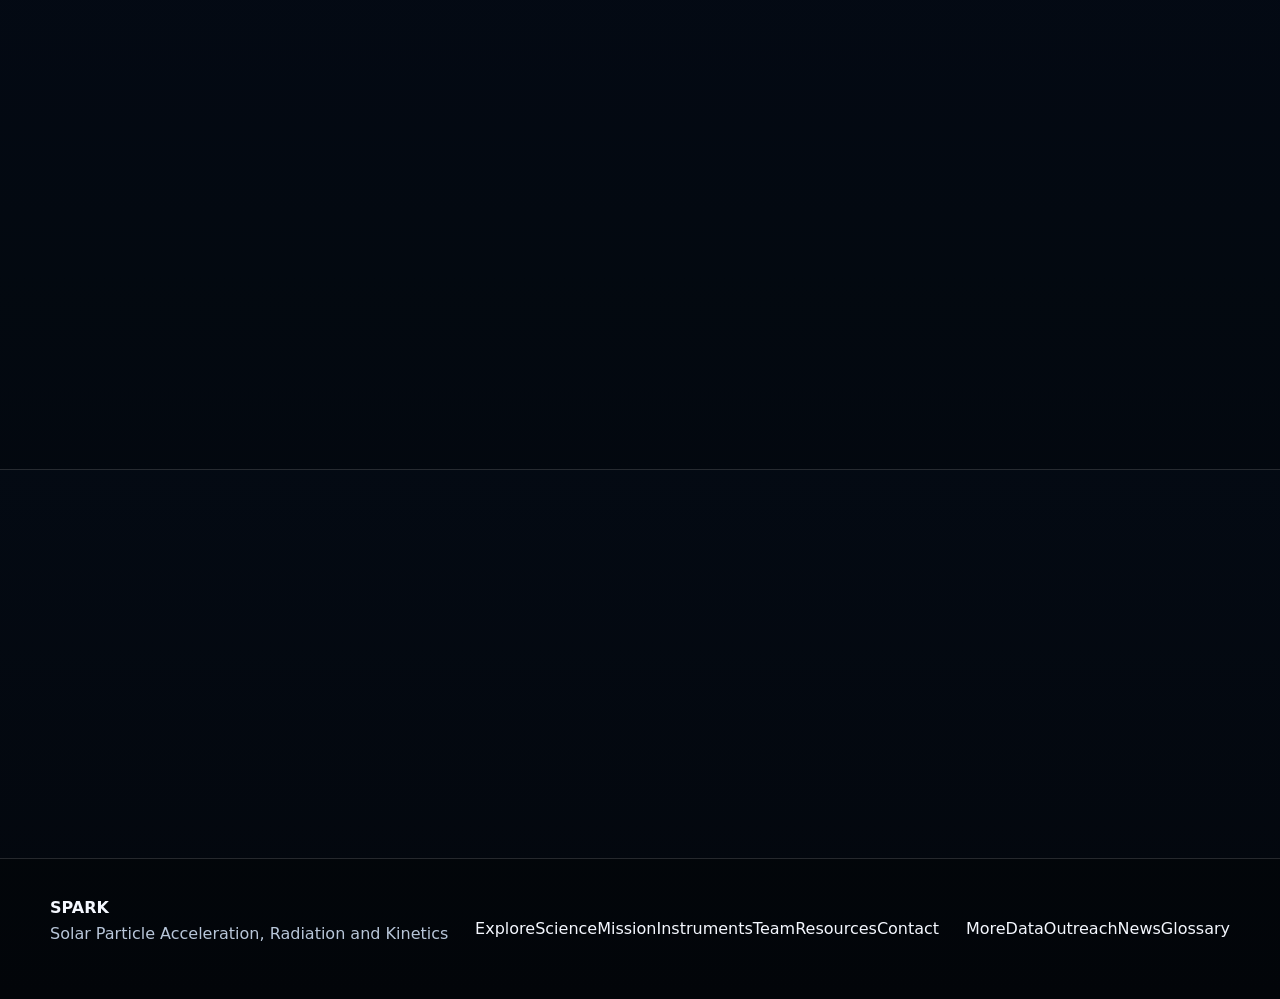
==== commit 5f6004fc: "Add files via upload" ====
--- a/index.html
+++ b/index.html
@@ -1,8 +1,98 @@
-<!doctype html><html lang="en"><head><meta charset="utf-8"><meta name="viewport" content="width=device-width, initial-scale=1"><meta name="description" content="SPARK — Solar Particle Acceleration, Radiation and Kinetics: an ESA M-class mission concept studying solar flare particle acceleration."><meta name="theme-color" content="#061326"><meta property="og:title" content="SPARK Mission"><meta property="og:description" content="Resolving how magnetised plasmas convert stored energy into accelerated particles and heated plasma."><meta property="og:type" content="website"><meta property="og:image" content="assets/spark-og.svg"><title>SPARK Mission | Solar Particle Acceleration, Radiation and Kinetics</title><link rel="icon" href="assets/favicon.svg" type="image/svg+xml"><link rel="stylesheet" href="styles.css"></head><body><a class="skip-link" href="#main">Skip to content</a><header class="site-header"><nav class="nav" aria-label="Primary navigation"><a class="brand" href="index.html"><span class="brand-mark" aria-hidden="true"></span><span><strong>SPARK</strong><small>Solar Particle Acceleration, Radiation and Kinetics</small></span></a><button class="nav-toggle" type="button" aria-label="Toggle navigation" aria-expanded="false"><span></span><span></span><span></span></button><div class="nav-links"><a class="active" href="index.html">Home</a><a class="" href="science.html">Science</a><a class="" href="mission.html">Mission</a><a class="" href="instruments.html">Instruments</a><a class="" href="data.html">Data</a><a class="" href="team.html">Team</a><a class="" href="outreach.html">Outreach</a><a class="" href="news.html">News</a><a class="" href="contact.html">Contact</a></div></nav></header><main id="main">
-<section class="hero section"><div class="hero-orbit" aria-hidden="true"></div><div class="container hero-grid"><div class="hero-content reveal"><p class="eyebrow">ESA M-class mission concept</p><h1>Resolving how magnetised plasmas convert stored energy into accelerated particles and heated plasma.</h1><p class="lead">SPARK uses the Sun as a natural laboratory for one of the central problems in high-energy astrophysics: particle acceleration. By combining γ-ray and X-ray spectroscopy with high-cadence EUV imaging, SPARK will reveal how solar flares accelerate electrons and ions, transport energy, and restructure the solar atmosphere.</p><div class="button-row"><a class="button primary" href="science.html">Explore the science</a><a class="button secondary" href="instruments.html">View the instruments</a></div></div><aside class="mission-card reveal"><h2>SPARK</h2><p>Solar Particle Acceleration, Radiation and Kinetics</p><dl><div><dt>Science focus</dt><dd>Particle acceleration, radiation and kinetics in solar flares</dd></div><div><dt>Payload</dt><dd>LASSAN high-energy spectroscopy + HiFI EUV imaging</dd></div><div><dt>Orbit</dt><dd>Sun–Earth L1</dd></div><div><dt>Mission</dt><dd>4 years nominal + 3 years extended</dd></div></dl></aside></div></section>
-<section class="section intro-band"><div class="container narrow reveal"><p class="section-kicker">The core problem</p><h2>Solar flares release up to 10³² erg of magnetic energy in seconds, yet the mechanisms that accelerate electrons and ions remain unresolved.</h2><p>SPARK is designed to close the observational gap that has limited decisive tests of particle acceleration theory: incomplete ion diagnostics, insufficient γ-ray sensitivity, and flare imaging unable to capture the fastest dynamics without saturation.</p></div></section>
-<section class="section figure-showcase"><div class="container"><div class="section-heading reveal"><p class="section-kicker">Mission visual identity</p><h2>SPARK observes flares across EUV, X-rays and γ-rays</h2><p>Proposal figures and mission artwork now make the science-to-measurement story more immediate.</p></div><div class="figure-grid two"><figure class="site-figure reveal "><img src="assets/figures/spark-cover.png" alt="SPARK mission cover artwork showing the Sun, flare emission labelled EUV, gamma-rays and X-rays, and a spacecraft observing the event." loading="lazy"><figcaption>SPARK mission artwork: coordinated EUV, X-ray and γ-ray observations of solar flare energy release.</figcaption></figure><figure class="site-figure reveal "><img src="assets/figures/spacecraft-3d-view.png" alt="Annotated spacecraft rendering showing HiFI, LASSAN, DPU, STIX, radiator, guidance telescope, antenna and solar panels." loading="lazy"><figcaption>Notional spacecraft configuration showing the accommodation of HiFI, LASSAN and supporting spacecraft systems.</figcaption></figure></div></div></section>
-<section class="section"><div class="container"><div class="section-heading reveal"><p class="section-kicker">Science questions</p><h2>Three questions define the mission</h2></div><div class="cards three"><article class="card reveal"><span class="card-number">SQ1</span><h3>How are electrons and ions accelerated during solar flares?</h3><p>SPARK will compare electron and ion spectra, timing, composition and flare morphology to identify dominant acceleration mechanisms.</p></article><article class="card reveal"><span class="card-number">SQ2</span><h3>How is flare energy transported and dissipated?</h3><p>SPARK will map how energy moves from the corona into the chromosphere and transition region through particles, waves and conduction.</p></article><article class="card reveal"><span class="card-number">SQ3</span><h3>How do reconnection, waves and plasma instabilities interact?</h3><p>SPARK will resolve QPPs, plasmoids, current-sheet fragmentation, supra-arcade dynamics and coronal wave responses.</p></article></div></div></section>
-<section class="section dark-panel"><div class="container split"><div class="reveal"><p class="section-kicker">Transformative capability</p><h2>A measurement solar physics has never had</h2><p>For the first time, SPARK will combine time-resolved measurements of the complete non-thermal particle inventory from keV to GeV with multi-thermal plasma imaging at the spatial and temporal scales intrinsic to flare energy release.</p></div><div class="feature-list reveal"><div><strong>Particles</strong><span>Electron bremsstrahlung, nuclear γ-ray lines, pion-decay emission</span></div><div><strong>Plasma</strong><span>Ribbons, kernels, loops, waves, flows and post-flare cooling</span></div><div><strong>Timing</strong><span>Sub-second electron diagnostics and high-cadence EUV imaging</span></div><div><strong>Statistics</strong><span>Routine flare samples across Solar Cycle 27</span></div></div></div></section>
-<section class="section numbers-section"><div class="container"><div class="section-heading reveal"><p class="section-kicker">SPARK in numbers</p><h2>A concrete mission concept</h2></div><div class="number-grid reveal"><div><strong>2</strong><span>core instruments</span></div><div><strong>4</strong><span>EUV passbands</span></div><div><strong>0.5 s</strong><span>HiFI cadence</span></div><div><strong>0.28″</strong><span>HiFI resolution</span></div><div><strong>4 keV–&gt;100 MeV</strong><span>LASSAN coverage</span></div><div><strong>L1</strong><span>baseline orbit</span></div><div><strong>2041</strong><span>planned launch epoch</span></div><div><strong>7 years</strong><span>nominal + extension</span></div></div></div></section>
-</main><footer class="site-footer"><div class="container footer-grid"><div><strong>SPARK</strong><p>Solar Particle Acceleration, Radiation and Kinetics</p></div><div class="footer-links"><a href="science.html">Science</a><a href="mission.html">Mission</a><a href="instruments.html">Instruments</a><a href="data.html">Data</a><a href="contact.html">Contact</a></div></div></footer><script src="script.js"></script></body></html>+<!doctype html>
+<html lang="en">
+<head>
+  <meta charset="utf-8">
+  <meta name="viewport" content="width=device-width, initial-scale=1">
+  <meta name="description" content="SPARK — Solar Particle Acceleration, Radiation and Kinetics: an ESA M-class mission concept studying solar flare particle acceleration.">
+  <meta name="theme-color" content="#061326">
+  <meta property="og:title" content="SPARK Mission">
+  <meta property="og:description" content="Resolving how magnetised plasmas convert stored energy into accelerated particles and heated plasma.">
+  <meta property="og:type" content="website">
+  <meta property="og:image" content="assets/spark-og.svg">
+  <title>SPARK Mission | Solar Particle Acceleration, Radiation and Kinetics</title>
+  <link rel="icon" href="assets/favicon.svg" type="image/svg+xml">
+  <link rel="stylesheet" href="styles.css">
+  <link rel="stylesheet" href="v5-additions.css">
+</head>
+<body>
+<a class="skip-link" href="#main">Skip to content</a>
+<header class="site-header">
+  <nav class="nav" aria-label="Primary navigation">
+    <a class="brand" href="index.html" aria-label="SPARK home">
+      <span class="brand-mark" aria-hidden="true"></span>
+      <span><strong>SPARK</strong><small>Solar Particle Acceleration, Radiation and Kinetics</small></span>
+    </a>
+    <button class="nav-toggle" type="button" aria-label="Toggle navigation" aria-expanded="false"><span></span><span></span><span></span></button>
+    <div class="nav-links"><a class="active" href="index.html">Home</a><a class="" href="science.html">Science</a><a class="" href="mission.html">Mission</a><a class="" href="instruments.html">Instruments</a><a class="" href="team.html">Team</a><a class="" href="resources.html">Resources</a><a class="" href="contact.html">Contact</a></div>
+  </nav>
+</header>
+<main id="main">
+
+<section class="hero hero-visual section">
+  <div class="hero-image" aria-hidden="true"><img src="assets/figures/spark-cover.jpg" alt=""></div>
+  <div class="hero-shade" aria-hidden="true"></div>
+  <div class="container hero-grid">
+    <div class="hero-content reveal">
+      <p class="eyebrow">ESA M-class mission concept</p>
+      <h1>Resolving how solar flares accelerate particles.</h1>
+      <p class="lead">SPARK is designed to answer a fundamental question in astrophysics: how magnetised plasmas explosively convert stored energy into accelerated particles and heated plasma.</p>
+      <p>By combining γ-ray and X-ray spectroscopy with high-cadence EUV imaging, SPARK will observe electrons, ions and plasma response together at the scales where flare energy release occurs.</p>
+      <div class="button-row"><a class="button primary" href="science.html">Explore the science</a><a class="button secondary" href="resources.html">Download resources</a></div>
+    </div>
+    <aside class="mission-card reveal">
+      <h2>SPARK</h2><p>Solar Particle Acceleration, Radiation and Kinetics</p>
+      <dl><div><dt>Core problem</dt><dd>Particle acceleration in magnetised plasma</dd></div><div><dt>Payload</dt><dd>LASSAN + HiFI</dd></div><div><dt>Orbit</dt><dd>Sun–Earth L1</dd></div><div><dt>Mission</dt><dd>4 years nominal + 3 years extended</dd></div></dl>
+    </aside>
+  </div>
+</section>
+
+<section class="section mission-glance-section">
+  <div class="container">
+    <div class="section-heading reveal">
+      <p class="section-kicker">Mission at a glance</p>
+      <h2>A compact summary of the SPARK mission concept</h2>
+      <p>SPARK combines high-energy spectroscopy and high-cadence EUV imaging to connect flare-accelerated particles with the plasma response of the solar atmosphere.</p>
+    </div>
+    <div class="glance-grid reveal" aria-label="SPARK mission at a glance">
+      <div><span>Mission name</span><strong>SPARK</strong><p>Solar Particle Acceleration, Radiation and Kinetics</p></div>
+      <div><span>Mission class</span><strong>ESA M-class concept</strong><p>Proposed for the ESA M-class mission opportunity.</p></div>
+      <div><span>Launch epoch</span><strong>2041</strong><p>Planned launch epoch aligned with Solar Cycle 27 science return.</p></div>
+      <div><span>Launch vehicle</span><strong>Ariane 62</strong><p>Baseline launch option for transfer to Sun–Earth L1.</p></div>
+      <div><span>Orbit</span><strong>Sun–Earth L1</strong><p>Near-continuous solar viewing and stable background environment.</p></div>
+      <div><span>Mission duration</span><strong>4 + 3 years</strong><p>Four-year nominal mission with a three-year extension.</p></div>
+      <div><span>Payload</span><strong>LASSAN + HiFI</strong><p>High-energy X-ray/γ-ray spectroscopy plus high-resolution EUV imaging.</p></div>
+      <div><span>Science focus</span><strong>Particles + plasma</strong><p>Electron and ion acceleration, energy transport, reconnection, waves and instabilities.</p></div>
+    </div>
+  </div>
+</section>
+
+<section class="section intro-band"><div class="container narrow reveal"><p class="section-kicker">The core problem</p><h2>The Sun is the only high-energy particle accelerator where the accelerator, particles and plasma response can be resolved together.</h2><p>Solar flares release up to 10³² erg of magnetic energy in seconds, yet the mechanisms that accelerate electrons and ions, partition energy, and drive plasma heating remain unresolved.</p></div></section>
+
+<section class="section"><div class="container"><div class="section-heading reveal"><p class="section-kicker">What SPARK sees</p><h2>Particles and plasma in one coherent measurement</h2></div><div class="cards two see-cards"><article class="card reveal"><h3>LASSAN sees the particles</h3><ul><li>X-rays from accelerated electrons</li><li>γ-ray lines from accelerated ions</li><li>Pion-decay emission from relativistic ions</li><li>Hot flare plasma through thermal X-rays</li></ul></article><article class="card reveal"><h3>HiFI sees the plasma</h3><ul><li>Flare ribbons and kernels</li><li>Hot flare loops and reconnection structures</li><li>Waves, oscillations and flows</li><li>Rapid plasma response without flare-core saturation</li></ul></article></div><p class="section-summary reveal">Together, LASSAN and HiFI reveal the chain from magnetic energy release to particle acceleration, transport and atmospheric response.</p></div></section>
+
+<section class="section dark-panel"><div class="container split"><div class="reveal"><p class="section-kicker">Why now?</p><h2>The science opportunity and technology readiness align.</h2><p>Large-area γ-ray detector technology has matured, Solar Orbiter/EUI has demonstrated short-exposure flare imaging, and Solar Cycle 27 offers the flare statistics needed for population-level tests.</p></div><div class="feature-list reveal"><div><strong>Detector readiness</strong><span>MeV sensitivity enables routine ion diagnostics.</span></div><div><strong>Solar Orbiter heritage</strong><span>High-resolution EUV flare imaging has been demonstrated from space.</span></div><div><strong>Solar Cycle 27</strong><span>The mission timing enables a statistically rich flare sample.</span></div></div></div></section>
+
+<section class="section cta-section">
+  <div class="container cta-card reveal">
+    <div>
+      <p class="section-kicker">Next step</p>
+      <h2>Explore the science case</h2>
+      <p>See how SPARK turns the central physics problem into three science questions and traceable measurements.</p>
+    </div>
+    <div class="button-row">
+      <a class="button primary" href="science.html">Go to Science</a>
+      <a class="button secondary" href="resources.html">Download 1-page summary</a>
+    </div>
+  </div>
+</section>
+</main>
+<footer class="site-footer">
+  <div class="container footer-grid">
+    <div><strong>SPARK</strong><p>Solar Particle Acceleration, Radiation and Kinetics</p></div>
+    <div class="footer-col"><span>Explore</span><a href="science.html">Science</a><a href="mission.html">Mission</a><a href="instruments.html">Instruments</a><a href="team.html">Team</a><a href="resources.html">Resources</a><a href="contact.html">Contact</a></div>
+    <div class="footer-col"><span>More</span><a href="data.html">Data</a><a href="outreach.html">Outreach</a><a href="news.html">News</a><a href="glossary.html">Glossary</a></div>
+  </div>
+</footer>
+<script src="script.js"></script>
+</body>
+</html>
